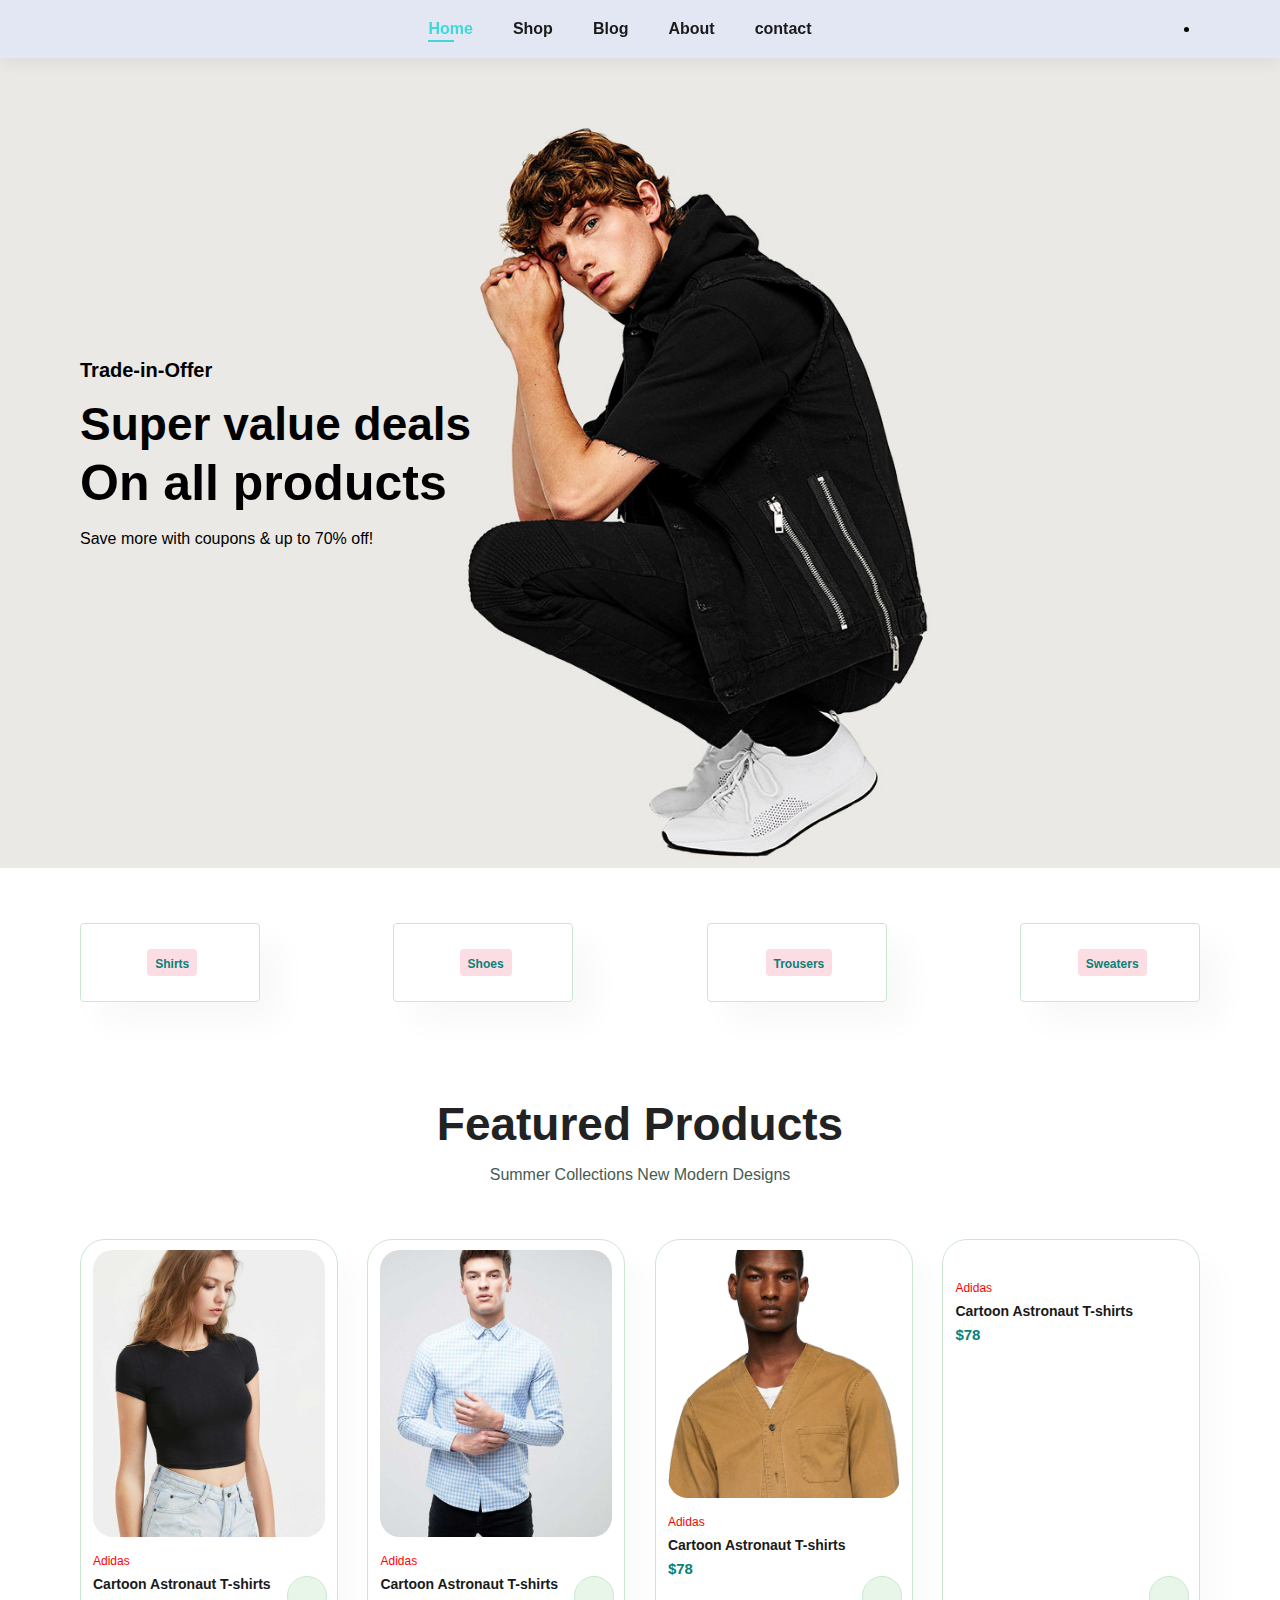
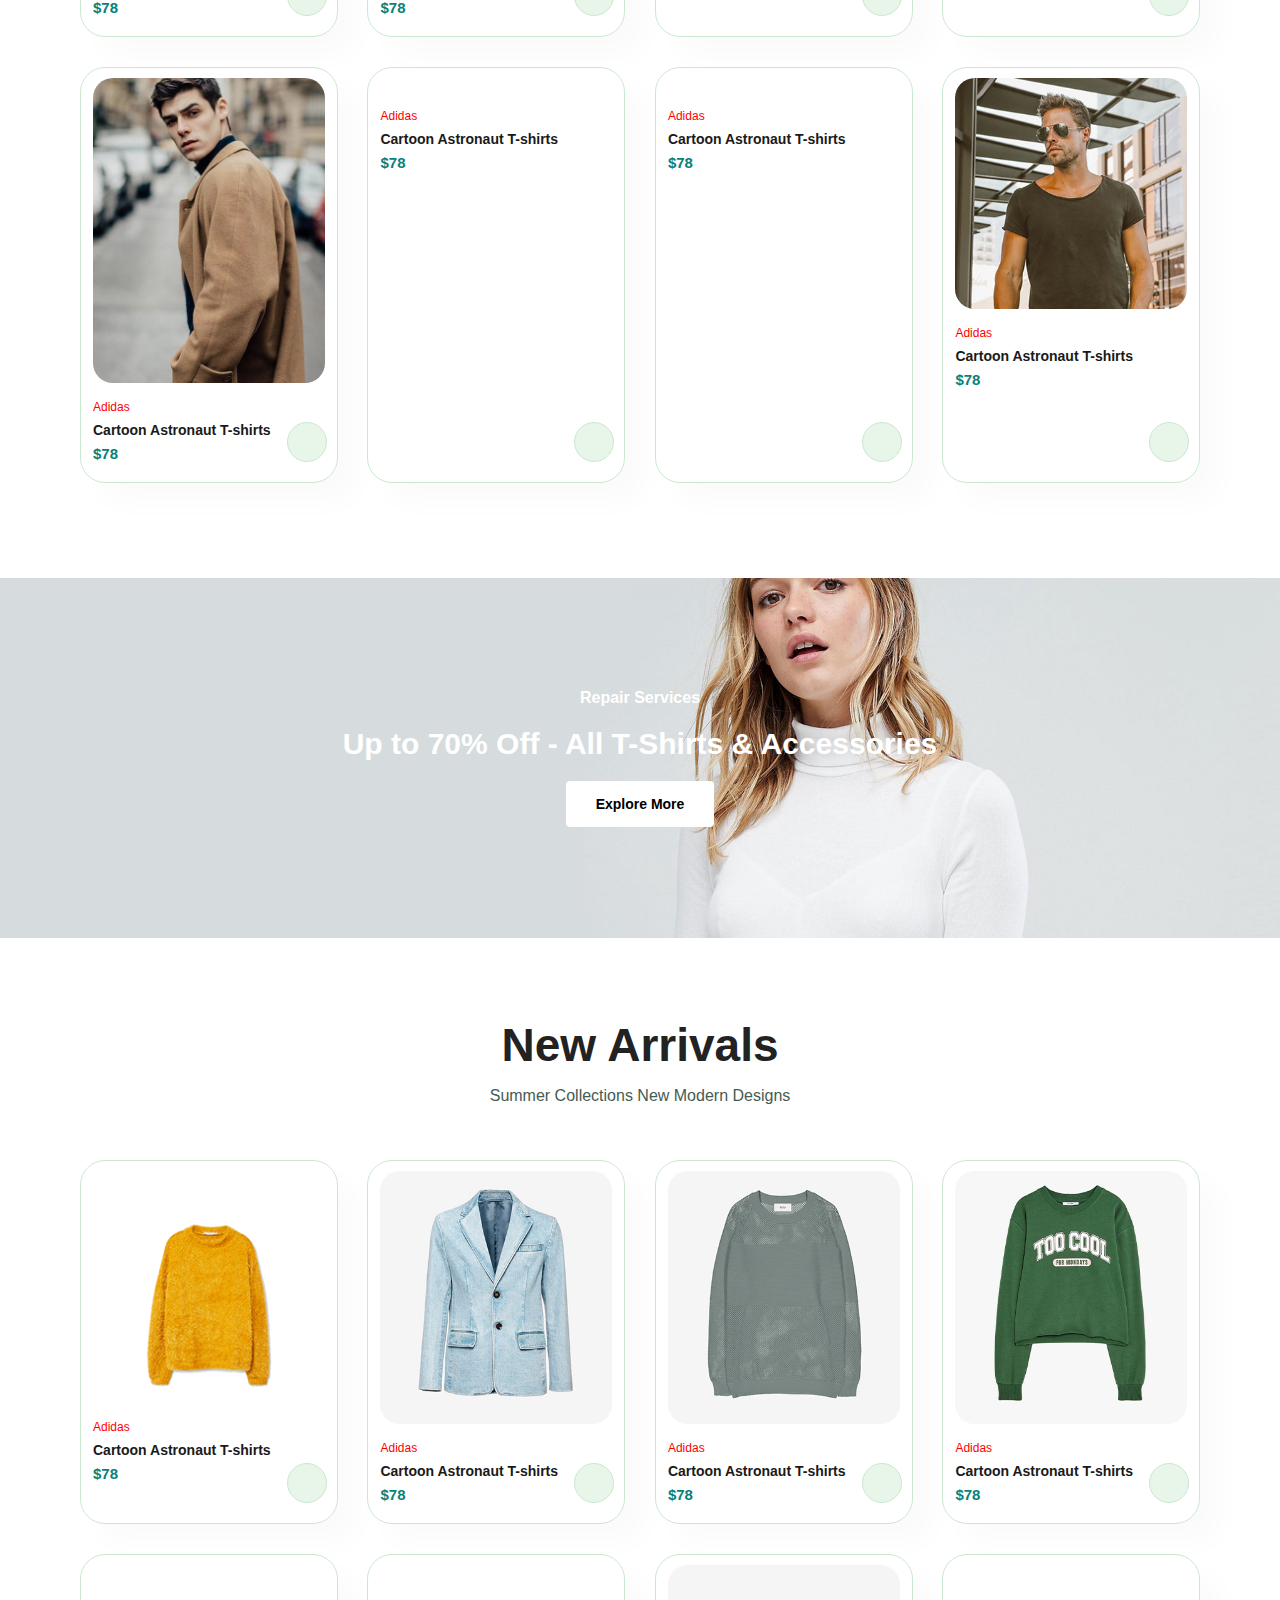
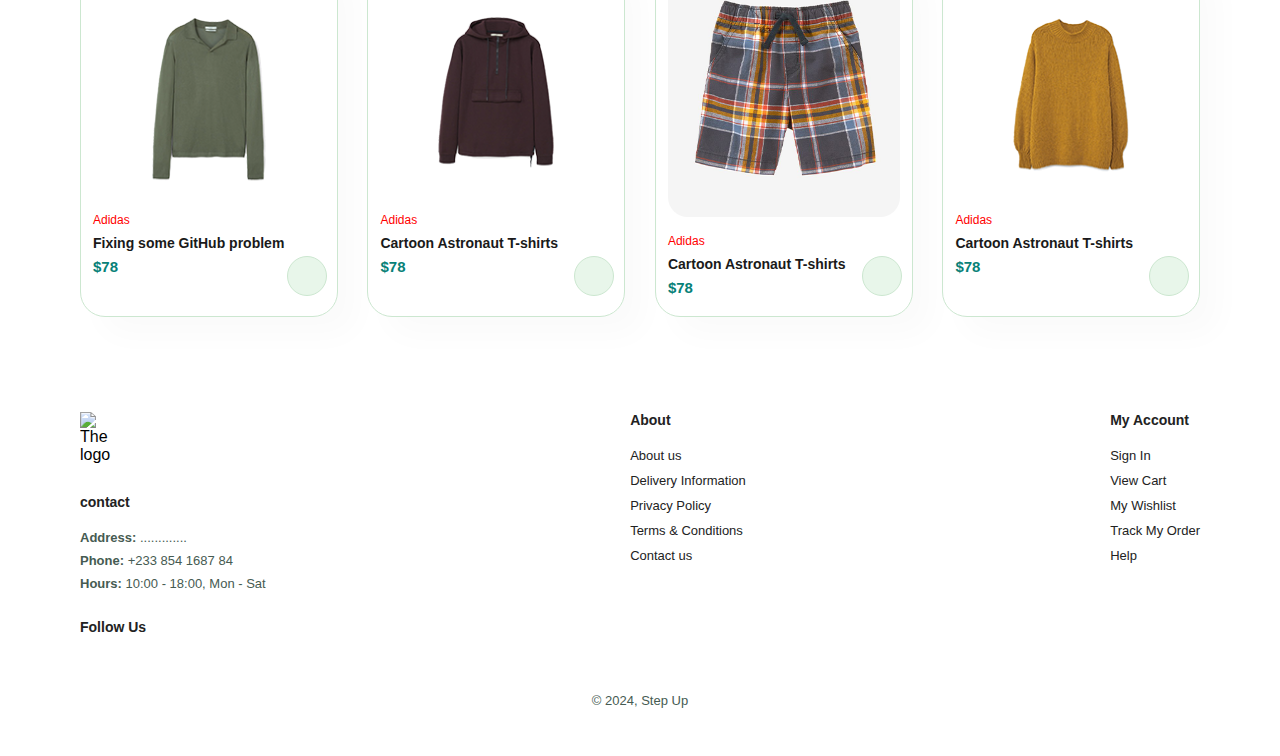
==== index.html @ 52d261f3 "first commit" ====
<!DOCTYPE html>
<html lang="en">
<head>
    <meta charset="UTF-8">
    <meta name="viewport" content="width=device-width, initial-scale=1.0">
    <title>Fashi Clothing</title>

    <!-- Remix icons -->
    <link
    href="https://cdn.jsdelivr.net/npm/remixicon@4.2.0/fonts/remixicon.css"
    rel="stylesheet"/>

    <!-- Link to CSS -->
    <link rel="stylesheet" href="style.css">
</head>
<body>

    <!-- Header Section -->
    <section id="header">
        <a href="#"><img src="images/logo.png" alt="" class="logo"></a>

        <div>
            <ul id="navbar">
                <li><a class="active" href="Index.html">Home</a></li>
                <li><a href="shop.html">Shop</a></li>
                <li><a href="blog.html">Blog</a></li>
                <li><a href="about.html">About</a></li>
                <li><a href="contact.html">contact</a></li>
                <li id="lg-bag"><a href="cart.html"><i class="ri-shopping-bag-line"></i></a></li>
                <a href="#" id="close"><i class="ri-arrow-right-fill"></i></a>
            </ul>
        </div>

        <div class="mobile">
            <li><a href="cart.html"><i class="ri-shopping-bag-line"></i></a></li>
            <i id="bar" class="ri-menu-line"></i>
            
        </div>
    </section>

    <!-- Home Page -->
    <section id="hero">
        <h4>Trade-in-Offer</h4>
        <h2>Super value deals</h2>
        <h1>On all products</h1>
        <p>Save more with coupons & up to 70% off! </p>
    </section>

    <!-- Featured Page -->
     <section id="feature" class="section-p1">
        <div class="fe-box">
            <img src="images/Sweaters.png" alt="">
            <h6>Shirts</h6>
        </div>

        <div class="fe-box">
            <img src="images/Shoes.jpg" alt="">
            <h6>Shoes</h6>
        </div>

        <div class="fe-box">
            <img src="images/Trousers.png" alt="">
            <h6>Trousers</h6>
        </div>

        <div class="fe-box">
            <img src="images/Sweaters.png" alt="">
            <h6>Sweaters</h6>
        </div>

     </section>


     <!-- Featured Products -->
     <section id="product1" class="section-p1">
        <h2>Featured Products</h2>
        <p>Summer Collections New Modern Designs</p>
        <div class="pro-container">
            <div class="pro">
                <img src="Images/Product-1.jpg" alt="">
                <div class="des">
                    <span>Adidas</span>
                    <h5>Cartoon Astronaut T-shirts</h5>
                    <div class="star">
                        <i class="ri-star-line"></i>
                        <i class="ri-star-line"></i>
                        <i class="ri-star-line"></i>
                        <i class="ri-star-line"></i>
                        <i class="ri-star-line"></i>
                    </div>
                    
                    <h4>$78</h4>

                </div>
                <a href="#"><i class="ri-shopping-cart-line cart" ></i></a>
            </div>

            <div class="pro">
                <img src="Images/Product-2.jpg" alt="">
                <div class="des">
                    <span>Adidas</span>
                    <h5>Cartoon Astronaut T-shirts</h5>
                    <div class="star">
                        <i class="ri-star-line"></i>
                        <i class="ri-star-line"></i>
                        <i class="ri-star-line"></i>
                        <i class="ri-star-line"></i>
                        <i class="ri-star-line"></i>
                    </div>
                    
                    <h4>$78</h4>

                </div>
                <a href="#"><i class="ri-shopping-cart-line cart" ></i></a>
            </div>

            <div class="pro">
                <img src="Images/Product-3.png" alt="">
                <div class="des">
                    <span>Adidas</span>
                    <h5>Cartoon Astronaut T-shirts</h5>
                    <div class="star">
                        <i class="ri-star-line"></i>
                        <i class="ri-star-line"></i>
                        <i class="ri-star-line"></i>
                        <i class="ri-star-line"></i>
                        <i class="ri-star-line"></i>
                    </div>
                    
                    <h4>$78</h4>

                </div>
                <a href="#"><i class="ri-shopping-cart-line cart" ></i></a>
            </div>

            <div class="pro">
                <img src="Images/Product-4.jpg" alt="">
                <div class="des">
                    <span>Adidas</span>
                    <h5>Cartoon Astronaut T-shirts</h5>
                    <div class="star">
                        <i class="ri-star-line"></i>
                        <i class="ri-star-line"></i>
                        <i class="ri-star-line"></i>
                        <i class="ri-star-line"></i>
                        <i class="ri-star-line"></i>
                    </div>
                    
                    <h4>$78</h4>

                </div>
                <a href="#"><i class="ri-shopping-cart-line cart" ></i></a>
            </div>

            <div class="pro">
                <img src="Images/Product-5.jpg" alt="">
                <div class="des">
                    <span>Adidas</span>
                    <h5>Cartoon Astronaut T-shirts</h5>
                    <div class="star">
                        <i class="ri-star-line"></i>
                        <i class="ri-star-line"></i>
                        <i class="ri-star-line"></i>
                        <i class="ri-star-line"></i>
                        <i class="ri-star-line"></i>
                    </div>
                    
                    <h4>$78</h4>

                </div>
                <a href="#"><i class="ri-shopping-cart-line cart" ></i></a>
            </div>

            <div class="pro">
                <img src="Images/Product-6.jpg" alt="">
                <div class="des">
                    <span>Adidas</span>
                    <h5>Cartoon Astronaut T-shirts</h5>
                    <div class="star">
                        <i class="ri-star-line"></i>
                        <i class="ri-star-line"></i>
                        <i class="ri-star-line"></i>
                        <i class="ri-star-line"></i>
                        <i class="ri-star-line"></i>
                    </div>
                    
                    <h4>$78</h4>

                </div>
                <a href="#"><i class="ri-shopping-cart-line cart" ></i></a>
            </div>

            <div class="pro">
                <img src="Images/Product-7.jpg" alt="">
                <div class="des">
                    <span>Adidas</span>
                    <h5>Cartoon Astronaut T-shirts</h5>
                    <div class="star">
                        <i class="ri-star-line"></i>
                        <i class="ri-star-line"></i>
                        <i class="ri-star-line"></i>
                        <i class="ri-star-line"></i>
                        <i class="ri-star-line"></i>
                    </div>
                    
                    <h4>$78</h4>

                </div>
                <a href="#"><i class="ri-shopping-cart-line cart" ></i></a>
            </div>

            <div class="pro">
                <img src="Images/Product-8.jpg" alt="">
                <div class="des">
                    <span>Adidas</span>
                    <h5>Cartoon Astronaut T-shirts</h5>
                    <div class="star">
                        <i class="ri-star-line"></i>
                        <i class="ri-star-line"></i>
                        <i class="ri-star-line"></i>
                        <i class="ri-star-line"></i>
                        <i class="ri-star-line"></i>
                    </div>
                    
                    <h4>$78</h4>

                </div>
                <a href="#"><i class="ri-shopping-cart-line cart" ></i></a>
            </div>

            
        </div>
     </section>

     <!-- Repair section -->
      <section id="banner" class="section-m1">
        <h4>Repair Services</h4>
        <h2>Up to <span>70% Off</span> - All T-Shirts & Accessories</h2>
        <button class="normal">Explore More</button>
      </section>


      <!-- New Arrivals Section -->
      <section id="product1" class="section-p1">
        <h2>New Arrivals</h2>
        <p>Summer Collections New Modern Designs</p>
        <div class="pro-container">
            <div class="pro">
                <img src="Images/New-1.png" alt="">
                <div class="des">
                    <span>Adidas</span>
                    <h5>Cartoon Astronaut T-shirts</h5>
                    <div class="star">
                        <i class="ri-star-line"></i>
                        <i class="ri-star-line"></i>
                        <i class="ri-star-line"></i>
                        <i class="ri-star-line"></i>
                        <i class="ri-star-line"></i>
                    </div>
                    
                    <h4>$78</h4>

                </div>
                <a href="#"><i class="ri-shopping-cart-line cart" ></i></a>
            </div>

            <div class="pro">
                <img src="Images/New-2.png" alt="">
                <div class="des">
                    <span>Adidas</span>
                    <h5>Cartoon Astronaut T-shirts</h5>
                    <div class="star">
                        <i class="ri-star-line"></i>
                        <i class="ri-star-line"></i>
                        <i class="ri-star-line"></i>
                        <i class="ri-star-line"></i>
                        <i class="ri-star-line"></i>
                    </div>
                    
                    <h4>$78</h4>

                </div>
                <a href="#"><i class="ri-shopping-cart-line cart" ></i></a>
            </div>

            <div class="pro">
                <img src="Images/New-3.png" alt="">
                <div class="des">
                    <span>Adidas</span>
                    <h5>Cartoon Astronaut T-shirts</h5>
                    <div class="star">
                        <i class="ri-star-line"></i>
                        <i class="ri-star-line"></i>
                        <i class="ri-star-line"></i>
                        <i class="ri-star-line"></i>
                        <i class="ri-star-line"></i>
                    </div>
                    
                    <h4>$78</h4>

                </div>
                <a href="#"><i class="ri-shopping-cart-line cart" ></i></a>
            </div>

            <div class="pro">
                <img src="Images/New-4.png" alt="">
                <div class="des">
                    <span>Adidas</span>
                    <h5>Cartoon Astronaut T-shirts</h5>
                    <div class="star">
                        <i class="ri-star-line"></i>
                        <i class="ri-star-line"></i>
                        <i class="ri-star-line"></i>
                        <i class="ri-star-line"></i>
                        <i class="ri-star-line"></i>
                    </div>
                    
                    <h4>$78</h4>

                </div>
                <a href="#"><i class="ri-shopping-cart-line cart" ></i></a>
            </div>

            <div class="pro">
                <img src="Images/New-5.png" alt="">
                <div class="des">
                    <span>Adidas</span>
                    <h5>Fixing some GitHub problem</h5>
                    <div class="star">
                        <i class="ri-star-line"></i>
                        <i class="ri-star-line"></i>
                        <i class="ri-star-line"></i>
                        <i class="ri-star-line"></i>
                        <i class="ri-star-line"></i>
                    </div>
                    
                    <h4>$78</h4>

                </div>
                <a href="#"><i class="ri-shopping-cart-line cart" ></i></a>
            </div>

            <div class="pro">
                <img src="Images/New-6.png" alt="">
                <div class="des">
                    <span>Adidas</span>
                    <h5>Cartoon Astronaut T-shirts</h5>
                    <div class="star">
                        <i class="ri-star-line"></i>
                        <i class="ri-star-line"></i>
                        <i class="ri-star-line"></i>
                        <i class="ri-star-line"></i>
                        <i class="ri-star-line"></i>
                    </div>
                    
                    <h4>$78</h4>

                </div>
                <a href="#"><i class="ri-shopping-cart-line cart" ></i></a>
            </div>

            <div class="pro">
                <img src="Images/New-7.png" alt="">
                <div class="des">
                    <span>Adidas</span>
                    <h5>Cartoon Astronaut T-shirts</h5>
                    <div class="star">
                        <i class="ri-star-line"></i>
                        <i class="ri-star-line"></i>
                        <i class="ri-star-line"></i>
                        <i class="ri-star-line"></i>
                        <i class="ri-star-line"></i>
                    </div>
                    
                    <h4>$78</h4>

                </div>
                <a href="#"><i class="ri-shopping-cart-line cart" ></i></a>
            </div>

            <div class="pro">
                <img src="Images/New-8.png" alt="">
                <div class="des">
                    <span>Adidas</span>
                    <h5>Cartoon Astronaut T-shirts</h5>
                    <div class="star">
                        <i class="ri-star-line"></i>
                        <i class="ri-star-line"></i>
                        <i class="ri-star-line"></i>
                        <i class="ri-star-line"></i>
                        <i class="ri-star-line"></i>
                    </div>
                    
                    <h4>$78</h4>

                </div>
                <a href="#"><i class="ri-shopping-cart-line cart" ></i></a>
            </div>

            
        </div>
     </section>

      <!-- Footer Section -->
       <footer class="section-p1">
        <div class="col">
            <img class="logo" src="images/logo.png" alt="The logo">
            <h4>contact</h4>
            <p><strong>Address: </strong>.............</p>
            <p><strong>Phone:</strong> +233 854 1687 84</p>
            <p><strong>Hours: </strong> 10:00 - 18:00, Mon - Sat</p>
            <div class="follow">
                <h4>Follow Us</h4>
                <div class="icon">
                    <i class="ri-facebook-fill"></i>
                    <i class="ri-snapchat-fill"></i>
                    <i class="ri-instagram-fill"></i>
                </div>
            </div>
        </div>

        <div class="col">
            <h4>About</h4>
            <a href="#">About us</a>
            <a href="#">Delivery Information</a>
            <a href="#">Privacy Policy</a>
            <a href="#">Terms & Conditions</a>
            <a href="#">Contact us</a>
        </div>

        <div class="col">
            <h4>My Account</h4>
            <a href="#">Sign In</a>
            <a href="#">View Cart</a>
            <a href="#">My Wishlist</a>
            <a href="#">Track My Order</a>
            <a href="#">Help</a>
        </div>

        <div class="copyright">
            <p>&copy; 2024, Step Up</p>
        </div>

       </footer>

    <script src="script.js"></script>
</body>
</html>
---- style.css ----
/* Import a font style from google */

*{
    margin: 0;
    padding: 0;
    box-sizing: border-box;
    font-family: 'Lucida Sans', 'Lucida Sans Regular', 'Lucida Grande', 'Lucida Sans Unicode', Geneva, Verdana, sans-serif;

}

h1{
    font-size: 50px;
    line-height: 64px;
    color: #222;
}

h2 {
    font-size: 46px;
    line-height: 54px;
    color: #222;
}

h4 {
    font-size: 20px;
    color: #222;
}

h6 {
    font-weight: 700;
    font-size: 12px;
}

p {
    font-size: 16px;
    color: #465b52;
    margin: 15px 0 20px 0;

}

.section-p1 {
    padding: 40px 80px;
}

.section-m1 {
    margin: 40px 0;
}

button.normal{
    font-size: 14px;
    font-weight: 600;
    padding: 15px 30px;
    color: black;
    background-color: white;
    border-radius: 4px;
    cursor: pointer;
    border: none;
    outline: none;
    transition: 0.2s;
}

button.white{
    font-size: 13px;
    font-weight: 600;
    padding: 11px 18px;
    color: #fff;
    background-color: transparent;
    cursor: pointer;
    border: 1px solid #fff;
    outline: none;
    transition: 0.2s;
}

body {
    width: 100%;
}


/* Header Start */
#header {
    display: flex;
    align-items: center;
    justify-content: space-between;
    padding:  20px 80px;
    background: #E3E6F3;
    box-shadow: 0 5px 15px rgba(0, 0, 0, 0.06);
    z-index: 999;
    position: sticky;
    top: 0;
    left: 0;
    
}

#header .logo{
    width: 80px;
}

#navbar {
    display: flex;
    align-items: center;
    justify-content: center;
}

#navbar li{
    list-style: none;
    padding: 0 20px;
    position: relative;
}

#navbar li a{
    text-decoration: none;
    font-size: 16px;
    font-weight: 600;
    color: #1a1a1a;
    transition: 0.3s ease;
}

#navbar li a:hover,
#navbar li a.active{
    color: rgb(63, 216, 216);
}

#navbar li a.active::after,
#navbar li a:hover::after {
    content: "";
    width: 30%;
    height: 2px;
    background: rgb(63, 216, 216);
    position: absolute;
    bottom: -4px;
    left: 20px;
}

#mobile {
    display: none;
    align-items: center;
}

#close {
    display: none;
}

/* Home Page */
#hero {
    background-image: url(Images/slide-1.jpg);
    height: 90vh;
    width: 100%;
    background-size: cover;
    background-position: top 25% right 0;
    padding: 0 80px;
    display: flex;
    flex-direction: column;
    align-items: flex-start;
    justify-content: center;
}

#hero h4 {
    padding-bottom: 15px;
}



#hero h1,
#hero h2,
#hero h4,
#hero p {
    color: #000
}

/* #hero button{
    background-image: url(images/Badge.jpg);
    background-color: transparent;
    color: #088178;
    border: 0;
    padding: 14px 80px 40px 65px ;
} */

#feature{
    display: flex;
    align-items: center;
    justify-content: space-between;
    flex-wrap: wrap;
}

#feature .fe-box {
    width: 180px;
    text-align: center;
    padding: 25px 15px;
    box-shadow: 20px 20px 34px rgba(0, 0, 0, 0.03);
    border: 1px solid #cce7d0;
    border-radius: 4px;
    margin: 15px 0;
}

#feature .fe-box:hover{
    box-shadow: 10px 10px 54px rgba(70, 62, 221, 0.1);
}

#feature .fe-box img{
    width: 100%;
    margin-bottom: 10px;
}

#feature .fe-box h6{
    display: inline-block;
    padding: 9px 8px 6px 8px;
    line-height: 1;
    border-radius: 4px;
    color: #088178;
    background-color: #fddde4;
}

/* Changing background colors of all boxes */
#feature .fe-box h6:nth-child(2) h6{
    background-color: beige;
}


/* Featured Products */
#product1 {
    text-align: center;
}

#product1 .pro-container{
    display: flex;
    justify-content: space-between;
    padding-top: 20px;
    flex-wrap: wrap;
}

#product1 .pro{
    width: 23%;
    min-width: 250px;
    padding: 10px 12px;
    border: 1px solid #cce7d0;
    border-radius: 25px;
    cursor: pointer;
    box-shadow: 20px 20px 30px rgba(0, 0, 0, 0.02);
    margin: 15px 0;
    position: relative;
}

#product1 .pro:hover {
    box-shadow: 20px 20px 30px rgba(0, 0, 0, 0.06);
}

#product1 .pro img{
    width: 100%;
    border-radius: 20px;
}

#product1 .pro .des{
    text-align: start;
    padding: 10px 0;
}

#product1 .pro .des span{
    color:  red;
    font-size: 12px;
}

#product1 .pro .des h5{
    padding-top: 7px;
    color: #1a1a1a;
    font-size: 14px;
}

#product1 .pro .des i{
    font-size: 12px;
    color: rgb(234, 181, 25);
}

#product1 .pro .des h4{
    padding-top: 7px;
    font-size: 15px;
    font-weight: 700;
    color: #088178;

}

#product1 .pro .cart{
    width: 40px;
    height: 40px;
    line-height: 40px;
    border-radius: 50px;
    background-color: #e8f6ea;
    font-weight: 500;
    color: #088178;
    border: 1px solid #cce7d0;
    position: absolute;
    bottom: 20px;
    right: 10px;
}


/* Repair section */
#banner{
    display: flex;
    flex-direction: column;
    justify-content: center;
    align-items: center;
    text-align: center;
    background-image: url(Images/slide-2.jpg);
    width: 100%;
    height: 40vh;
    background-size: cover;
    background-position: center;
}

#banner h4 {
    color: #fff;
    font-size: 16px;
}

#banner h2{
    color: #fff;
    font-size: 30px;
    padding: 10px 0;
}


/* Footer Section */
footer {
    display: flex;
    justify-content: space-between;
    flex-wrap: wrap;
}

footer .col{
    display: flex;
    flex-direction: column;
    align-items: flex-start;
    margin-bottom: 20px;
}

footer .logo{
    margin-bottom: 30px;
    width: 40px;
}

footer h4{
    font-size: 14px;
    padding-bottom: 20px;
}

footer p{
    font-size: 13px;
    margin: 0 0 8px 0;
}

footer a{
    font-size: 13px;
    text-decoration: none;
    color: #222;
    margin-bottom: 10px;
}


footer .follow{
    margin-top: 20px;
}

footer .follow i{
    color: #465b52;
    padding-right: 4px;
    cursor: pointer;
}


footer .install .row img{
    border: 1px solid #088178;
    border-radius: 6px;
}

footer .install img {
    margin: 10px 0 15px 0;
}

footer .follow i:hover,
footer a:hover{
    color: #088178;
}

footer .copyright{
    width: 100%;
    text-align: center;
}



/* Shop Page */


#page-header{
    background-image: url("Images/banner-3.jpg");
    width: 100%;
    height: 40vh;
    background-size: cover;
    display: flex;
    justify-content: center;
    text-align: center;
    flex-direction: column;
    padding: 14px;

}

#page-header h2,
#page-header p{
    color: #000;
}

#pagination{
    text-align: center;

}

#pagination a{
    text-decoration: none;
    background-color: rgb(63, 216, 216);
    padding: 15px 20px;
    border-radius: 4px;
    color: #fff;
    font-weight: 600;
}

#pagination a i{
    font-size: 16px;
    font-weight: 600;
}


/* Single Product */
#prodetails {
    display: flex;
    margin-top: 20px;
}


#prodetails .single-pro-image{
    width: 40%;
    margin-right: 50px;
}

.small-img-group{
    display: flex;
    justify-content: space-between;
}

.small-img-col{
    flex-basis: 24%;
    cursor: pointer;
}

#prodetails .single-pro-details{
    width: 50%;
    padding-top: 30px;
}

#prodetails .single-pro-details h4{
    padding: 40px 0 20px 0;
}

#prodetails .single-pro-details h2{
    font-size: 26px;
}

#prodetails .single-pro-details select{
    display: block;
    padding: 5px 10px;
    margin-bottom: 10px;
}

#prodetails .single-pro-details input{
    width: 50px;
    height: 47px;
    padding-left: 10px;
    font-size: 16px;
    margin-right: 10px;
}

#prodetails .single-pro-details button{
    background-color: #088178;
    color: #fff;
}

#prodetails .single-pro-details span{
    line-height: 25px;
}




/* Blog Page */
#page-header .blog-header{
    background-image: url("Images/banner-5.jpg");
}

#blog{
    padding: 150px 150px 0 150px;

}

#blog .blog-box{
    display: flex;
    align-items: center;
    width: 100%;
    position: relative;
    padding-bottom: 90px;
}

#blog .blog-img{
    width: 80%;
    margin-right: 40%;
}

#blog img{
    width: 100%;
    height: 400px;
    object-fit: cover;
}

#blog .blog-details{
    width: 50%;
}

#blog .blog-details a{
    text-decoration: none;
    font-size: 11px;
    color: #105aef;
    font-weight: 700;
    position: relative;
    transition: 0.3s;
}

#blog .blog-details a::after{
    content: "";
    width: 50px;
    height: 1px;
    background-color: #000;
    position: absolute;
    top: 4px;
    right: -60px;    
}

#blog .blog-details a:hover{
    color: #088178;
}

#blog .blog-details a:hover::after{
    background-color: #088178;
}

#blog .blog-box h1{
    position: absolute;
    top: -40px;
    left: 0;
    font-size: 70px;
    font-weight: 700;
    color: #c9cbce;
    z-index: -9;
}


/* About Page */
#page-header .about-header{
    background-image: url("pics/Chains.jpg");
}

#about-head{
    display: flex;
    align-items: center;
}

#about-head img{
    width: 50%;
    height: auto;
}

#about-head div{
    padding-left: 40px;
}

#about-app{
    text-align: center;
}

#about-app .video{
    width: 70%;
    height: 100%;
    margin: 30px  auto 0 auto;
}

#about-app .video video{
    width: 100%;
    height: 100%;
    border-radius: 20px;
}


/* Cart Page */

/* Media Query */
@media (max-width: 799px) {
    .section-p1{
        padding: 40px 40px;
    }

    #navbar{
        display: flex;
        flex-direction: column;
        align-items: flex-start;
        justify-content: flex-start;
        position: fixed;
        top: 0;
        right: -300px;
        height: 100vh;
        width: 300px;
        background-color: #E3E6F3;
        box-shadow: 0 40px 60px rgba(0, 0, 0, 0.1);
        padding: 80px 0 0 10px;
        transition: 0.3s;
    }


    #navbar.active{
        right: 0px;
    }

    #navbar li{
        margin-bottom: 25px;
    }

    #mobile {
        display: flex;
        align-items: center;
    }

    #mobile i{
        color: #1a1a1a;
        font-size: 24px;
        padding-left: 20px;
    }

    #close{
        display: initial;
        position: absolute;
        top: 30px;
        left: 30px;
        color: #222;
        font-size: 24px;
    }

    #lg-bag{
        display: none;
    }

    #hero {
       height: 70vh;
       padding: 0 80px;
       background-position: top 30% right 30%;
    }

    #feature{
        justify-content: center;

    }

    #feature .fe-box{
        margin: 15px 15px;
    }
    
    #product1 .pro-container{
        justify-content: center;
    }

    #product .pro{
        margin: 15px;
    }

    #banner{
        height: 20vh;
    }

    #sm-banner .banner-box{
        min-width: 100%;
        height: 30vh;
    }

    #banner3{
        padding: 0 40px;
    }

    #banner3 .banner-box{
        width: 28%;
    }

    #newsletter .form {
        width: 70%;
    }
}

@media (max-width: 477px) {
    .section-p1{
        padding: 20px;
    }

    #header {
        padding: 10px 30px;
    }

    h1{
        font-size: 38px;
    }

    h2{
        font-size: 32px;
    }

    #hero{
        padding: 0 20px;
        background-position: 55%;
    }

    #feature{
        justify-content: space-between;
    }

    #feature .fe-box{
        width: 155px;
        margin: 0 0 15px 0;
    }
    
    #product1 .pro{
        width: 100%;
    }

    #banner {
        height: 40vh;
    }

    #sm-banner .banner-box{
        height: 40vh;
    }

    #sm-banner .banner-box2{
        margin-top: 20px;
    }

    #banner3{
        padding: 0 20px;
    }

    #banner3 .banner-box{
        width: 100%;
    }

    #newsletter {
        padding: 40px 20px;
    }

    #newsletter .form{
        width: 100%;
    }

    footer .copyright{
        text-align: start;
    }

    /* Single Product */
    #prodetails {
        display: flex;
        flex-direction: column;
    }

    #prodetails .single-pro-image{
        width: 100%;
        margin-right: 0px;
    }

    #prodetails .single-pro-details{
        width: 100%;
    }

    /* Blog Page */
    #blog{
        padding: 100px 20px 0 20px;
    }

    #blog .blog-box{
        display: flex;
        flex-direction: column;
        align-items: flex-start; 
    }

    #blog .blog-img{
        width: 100%;
        margin-right: 0px;
        margin-bottom: 30px;
    }

    #blog .blog-details{
        width: 100%;
    }

    /* About Page */
    #about-head{
        flex-direction: column;
    }

    #about-head img{
        width: 100%;
        margin-bottom: 20px;
    }

    #about-head div{
        padding-left: 0px;
    }

    #about-app .video{
        width: 100%;
    }

}
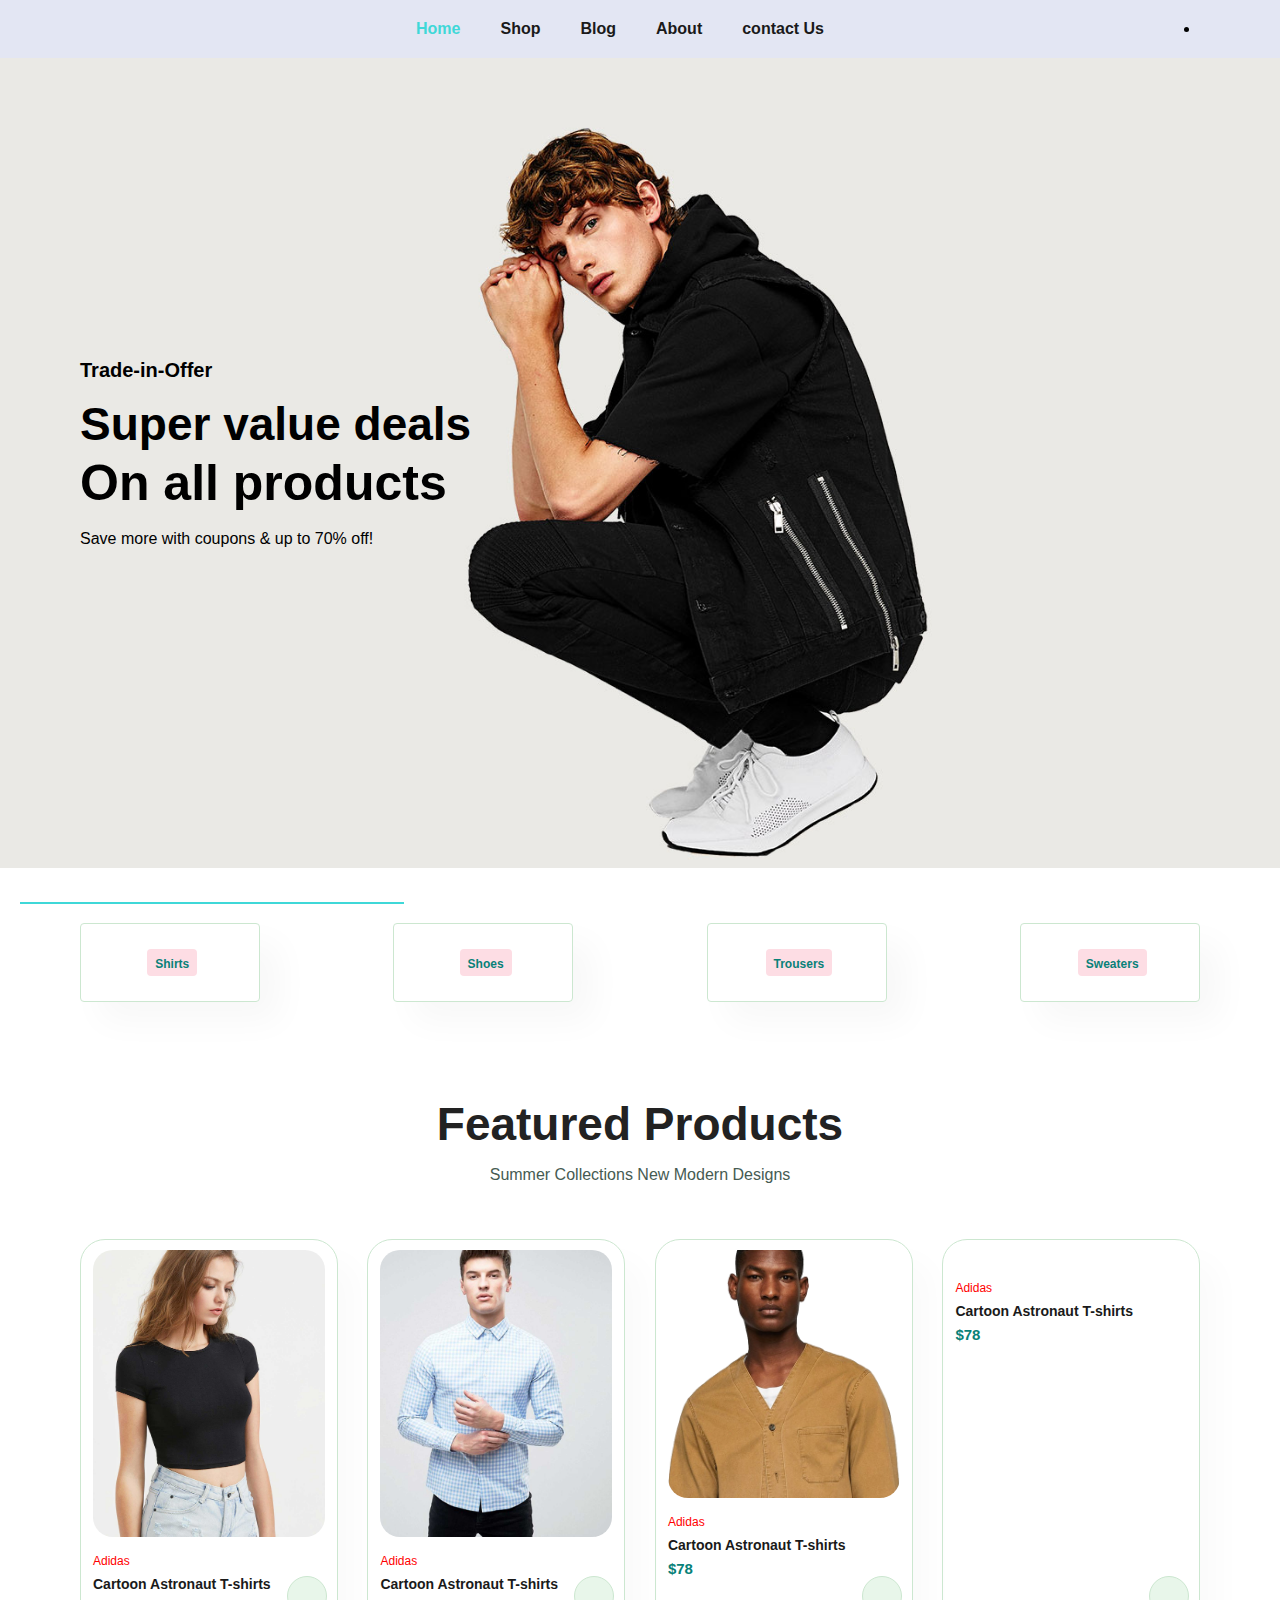
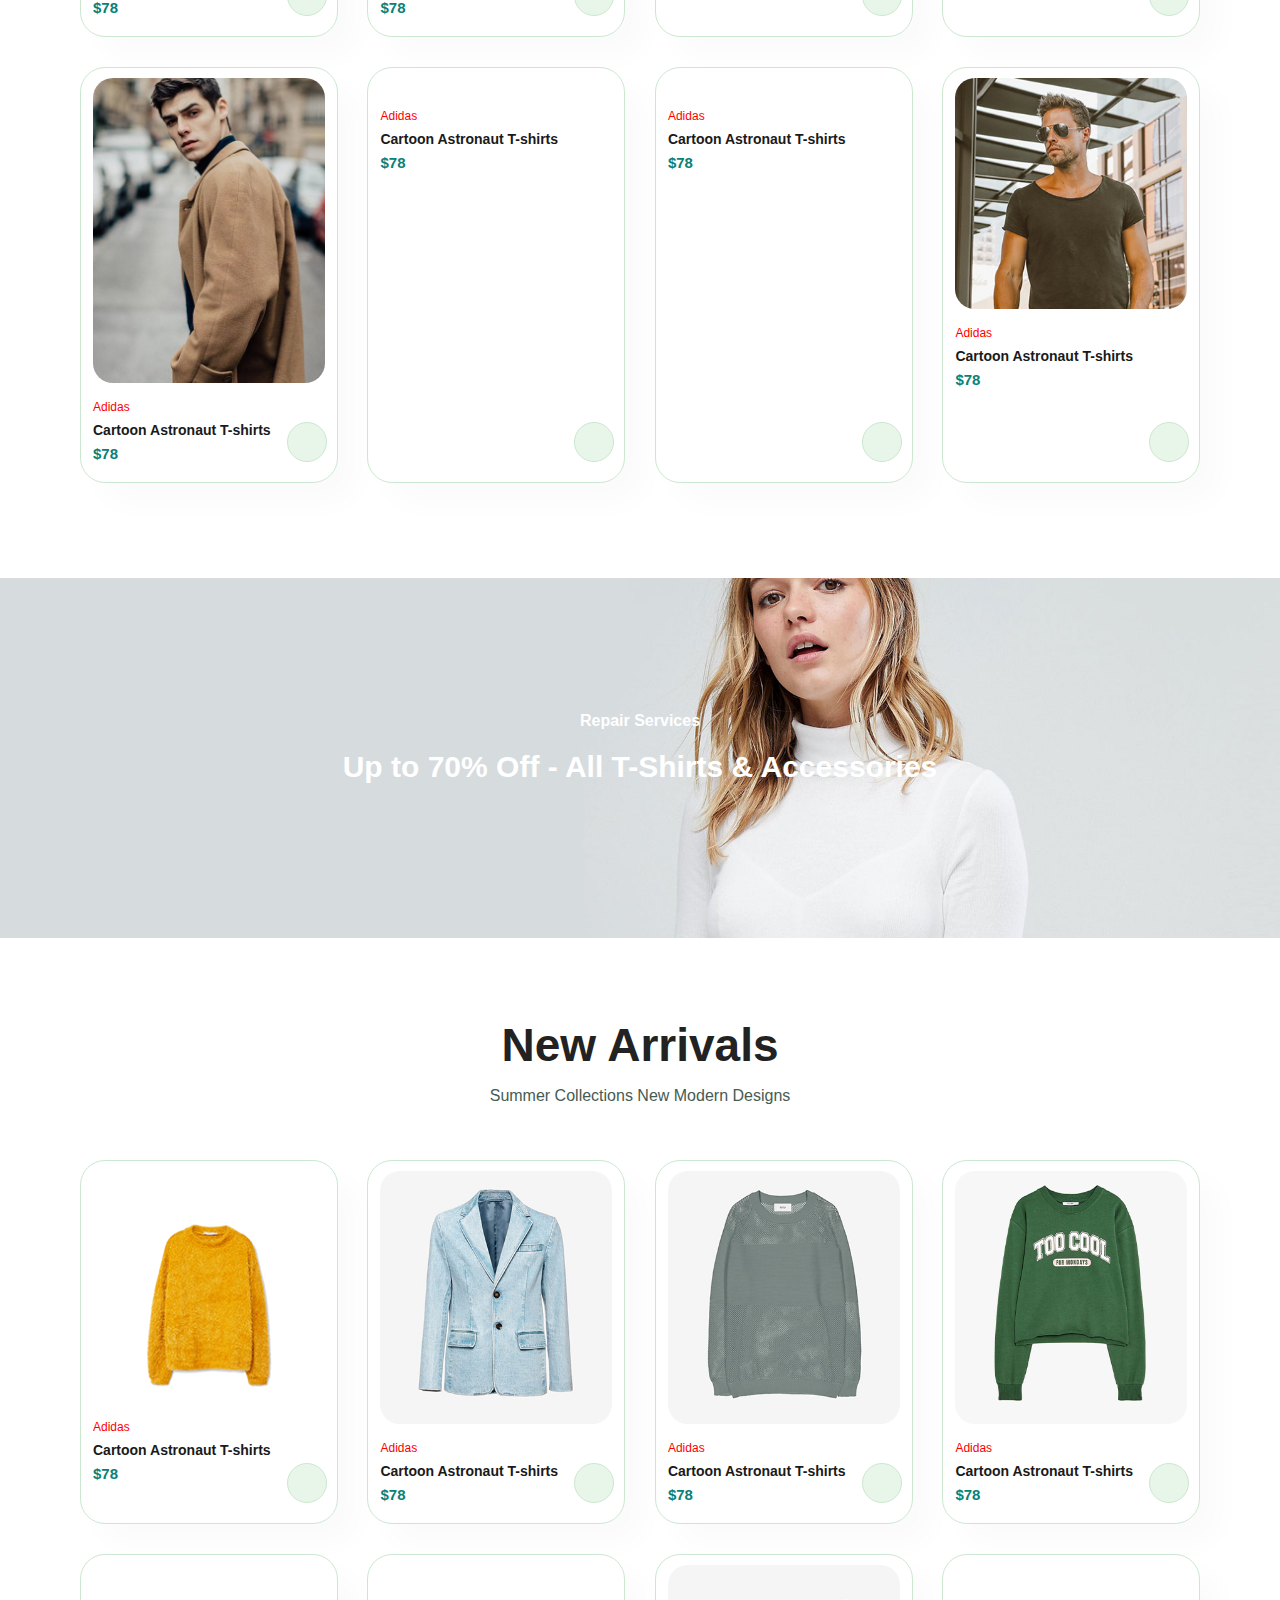
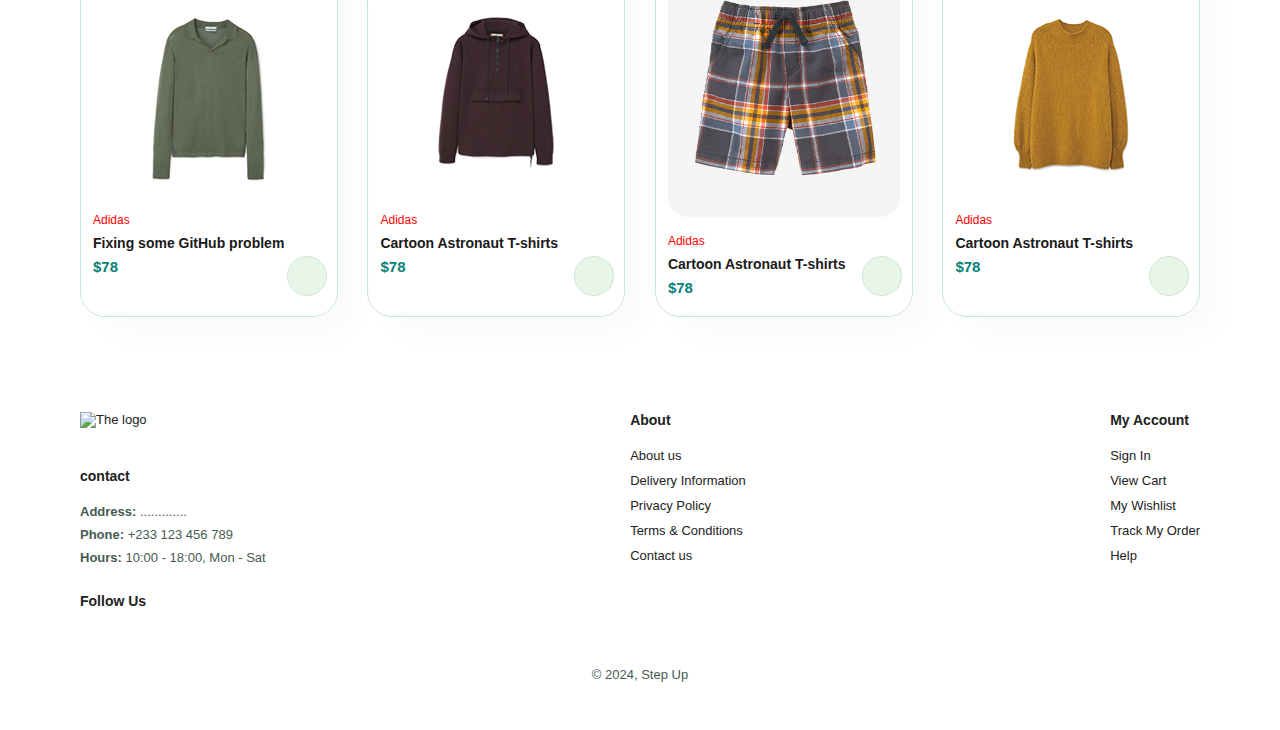
==== commit c6a2783a: "Added the single products pages for some products" ====
--- a/index.html
+++ b/index.html
@@ -19,13 +19,13 @@
     <section id="header">
         <a href="#"><img src="images/logo.png" alt="" class="logo"></a>
 
-        <div>
+        <div class="menu">
             <ul id="navbar">
                 <li><a class="active" href="Index.html">Home</a></li>
                 <li><a href="shop.html">Shop</a></li>
                 <li><a href="blog.html">Blog</a></li>
                 <li><a href="about.html">About</a></li>
-                <li><a href="contact.html">contact</a></li>
+                <li><a href="contact.html">contact Us</a></li>
                 <li id="lg-bag"><a href="cart.html"><i class="ri-shopping-bag-line"></i></a></li>
                 <a href="#" id="close"><i class="ri-arrow-right-fill"></i></a>
             </ul>
@@ -236,7 +236,6 @@
       <section id="banner" class="section-m1">
         <h4>Repair Services</h4>
         <h2>Up to <span>70% Off</span> - All T-Shirts & Accessories</h2>
-        <button class="normal">Explore More</button>
       </section>
 
 
@@ -404,10 +403,10 @@
       <!-- Footer Section -->
        <footer class="section-p1">
         <div class="col">
-            <img class="logo" src="images/logo.png" alt="The logo">
+            <a href="index.html"><img class="logo" src="images/logo.png" alt="The logo"></a>
             <h4>contact</h4>
             <p><strong>Address: </strong>.............</p>
-            <p><strong>Phone:</strong> +233 854 1687 84</p>
+            <p><strong>Phone:</strong> +233 123 456 789</p>
             <p><strong>Hours: </strong> 10:00 - 18:00, Mon - Sat</p>
             <div class="follow">
                 <h4>Follow Us</h4>
--- a/style.css
+++ b/style.css
@@ -45,35 +45,9 @@
     margin: 40px 0;
 }
 
-button.normal{
-    font-size: 14px;
-    font-weight: 600;
-    padding: 15px 30px;
-    color: black;
-    background-color: white;
-    border-radius: 4px;
-    cursor: pointer;
-    border: none;
-    outline: none;
-    transition: 0.2s;
-}
-
-button.white{
-    font-size: 13px;
-    font-weight: 600;
-    padding: 11px 18px;
-    color: #fff;
-    background-color: transparent;
-    cursor: pointer;
-    border: 1px solid #fff;
-    outline: none;
-    transition: 0.2s;
-}
-
 body {
     width: 100%;
 }
-
 
 /* Header Start */
 #header {
@@ -82,12 +56,6 @@
     justify-content: space-between;
     padding:  20px 80px;
     background: #E3E6F3;
-    box-shadow: 0 5px 15px rgba(0, 0, 0, 0.06);
-    z-index: 999;
-    position: sticky;
-    top: 0;
-    left: 0;
-    
 }
 
 #header .logo{
@@ -103,7 +71,7 @@
 #navbar li{
     list-style: none;
     padding: 0 20px;
-    position: relative;
+    /* position: relative; */
 }
 
 #navbar li a{
@@ -157,22 +125,12 @@
     padding-bottom: 15px;
 }
 
-
-
 #hero h1,
 #hero h2,
 #hero h4,
 #hero p {
     color: #000
 }
-
-/* #hero button{
-    background-image: url(images/Badge.jpg);
-    background-color: transparent;
-    color: #088178;
-    border: 0;
-    padding: 14px 80px 40px 65px ;
-} */
 
 #feature{
     display: flex;
@@ -388,8 +346,6 @@
 
 
 /* Shop Page */
-
-
 #page-header{
     background-image: url("Images/banner-3.jpg");
     width: 100%;
@@ -400,7 +356,6 @@
     text-align: center;
     flex-direction: column;
     padding: 14px;
-
 }
 
 #page-header h2,
@@ -410,7 +365,6 @@
 
 #pagination{
     text-align: center;
-
 }
 
 #pagination a{
@@ -433,7 +387,6 @@
     display: flex;
     margin-top: 20px;
 }
-
 
 #prodetails .single-pro-image{
     width: 40%;
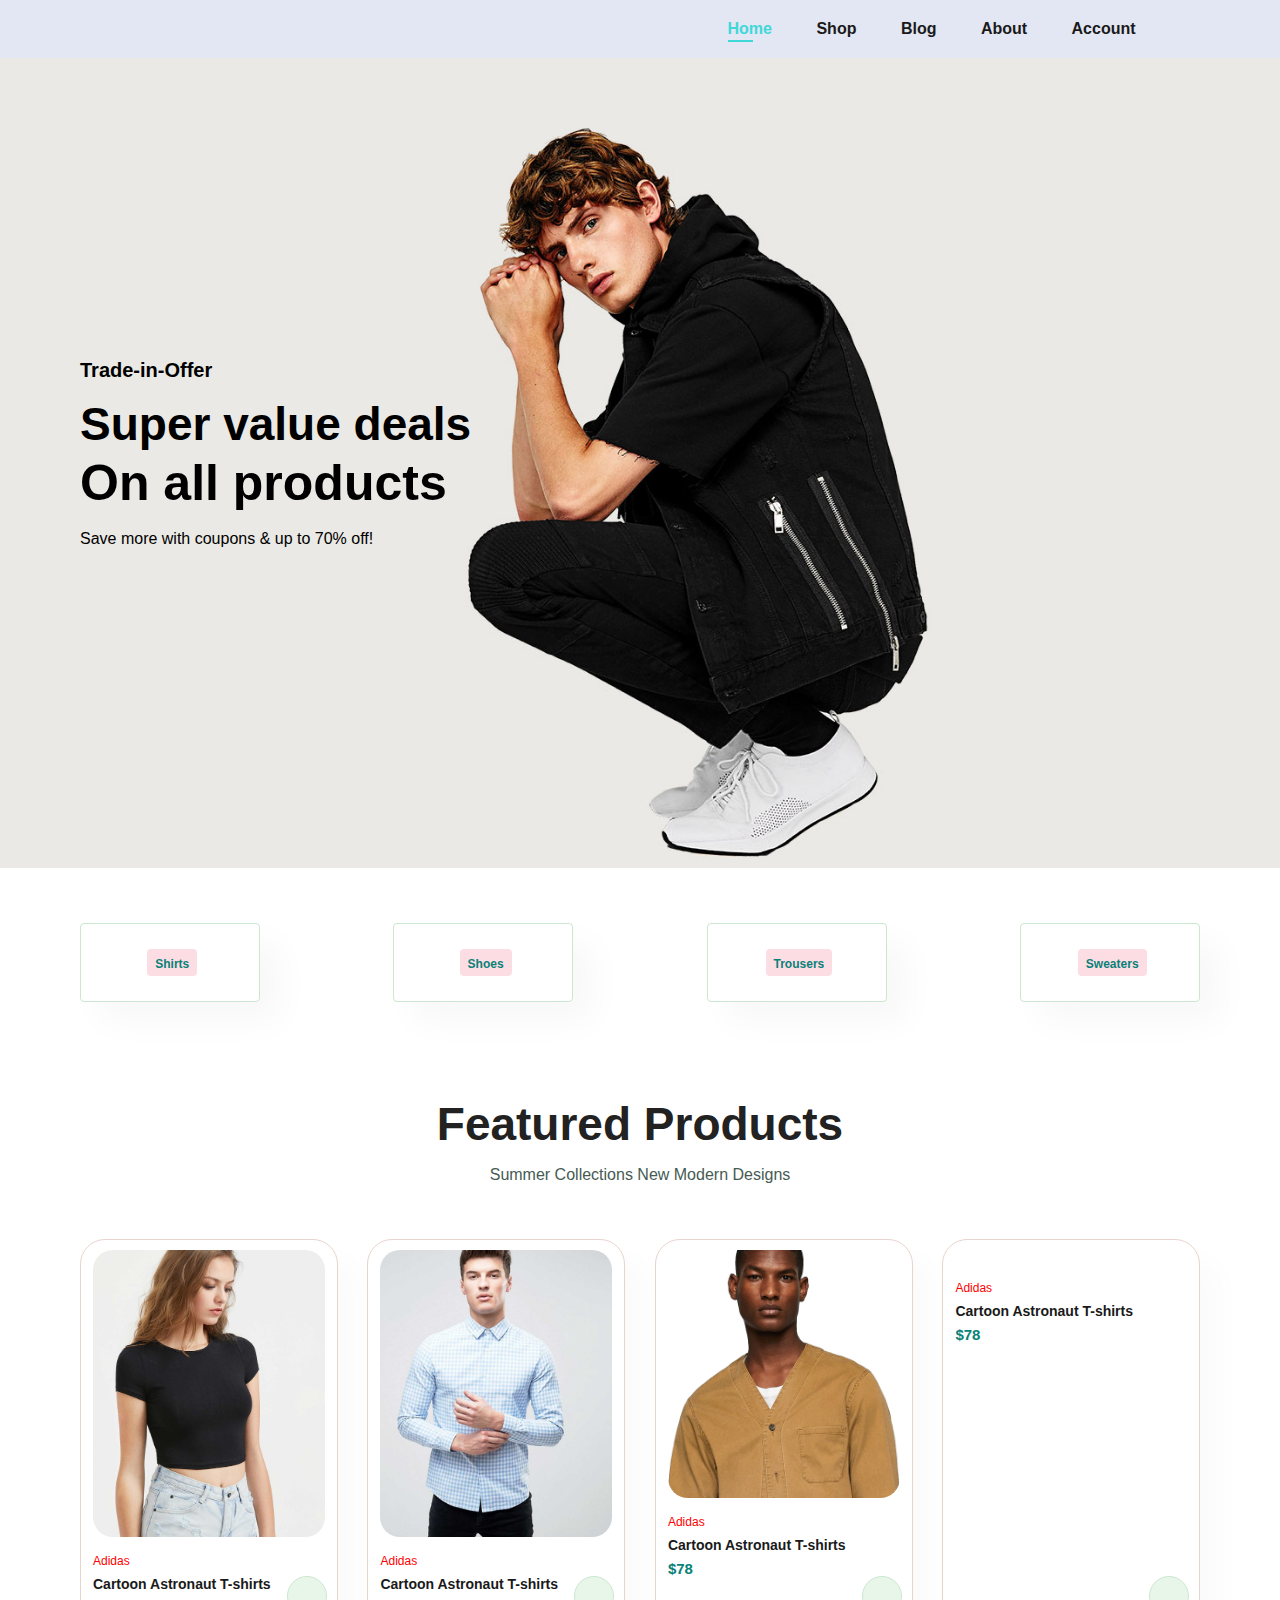
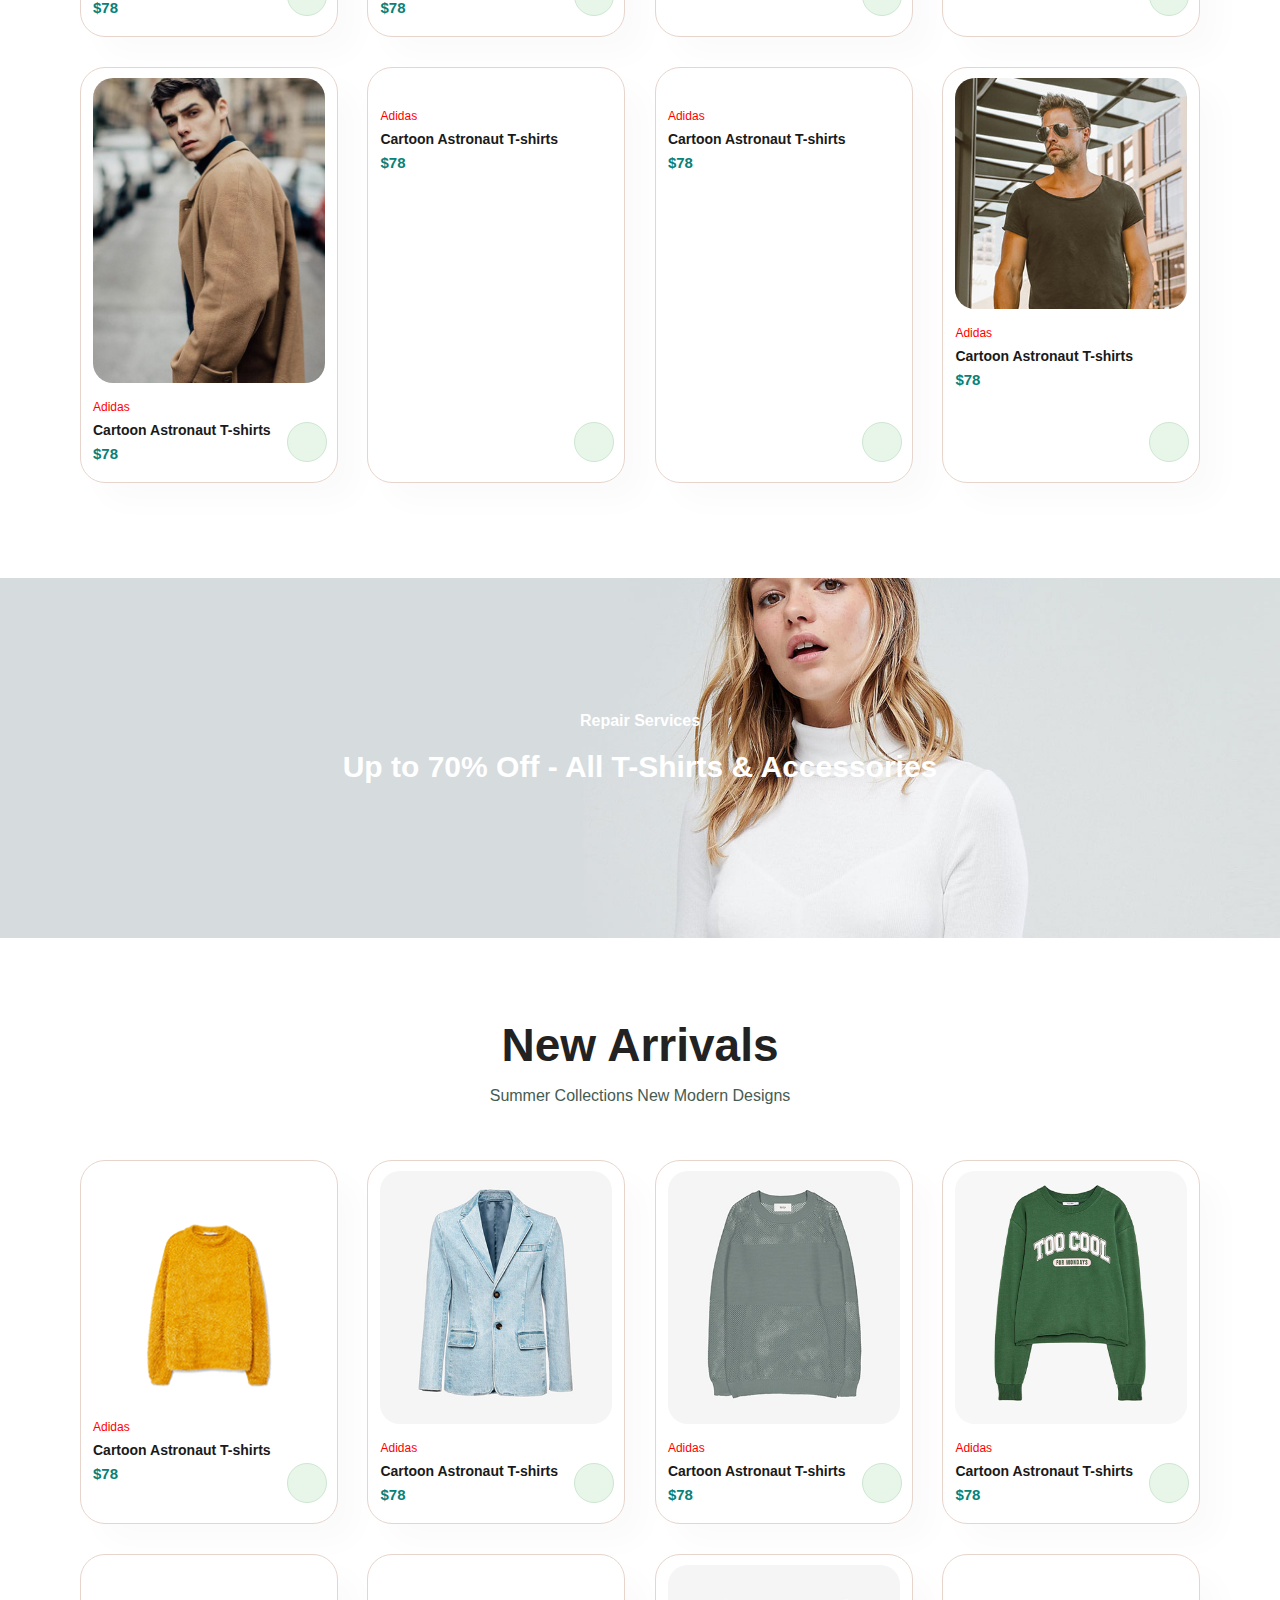
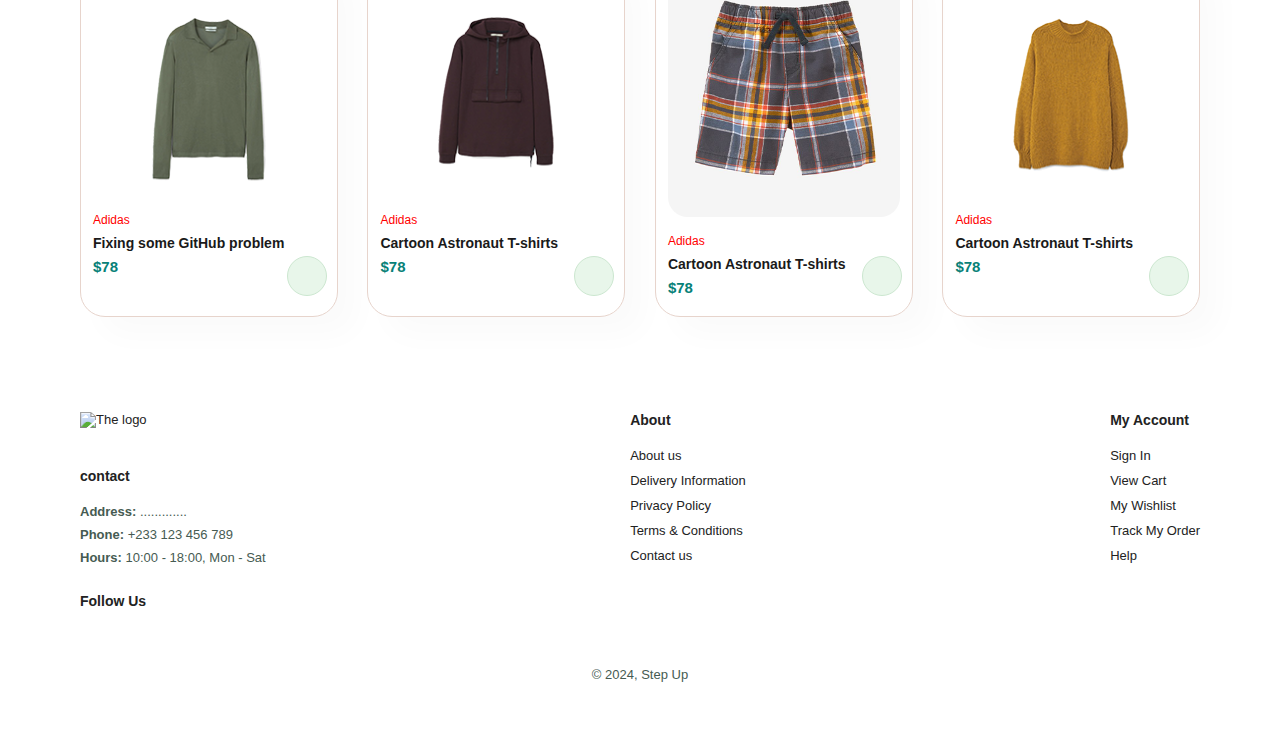
==== commit 85fc9fad: "Added the Account and Cart pages" ====
--- a/index.html
+++ b/index.html
@@ -22,19 +22,17 @@
         <div class="menu">
             <ul id="navbar">
                 <li><a class="active" href="Index.html">Home</a></li>
-                <li><a href="shop.html">Shop</a></li>
-                <li><a href="blog.html">Blog</a></li>
-                <li><a href="about.html">About</a></li>
-                <li><a href="contact.html">contact Us</a></li>
-                <li id="lg-bag"><a href="cart.html"><i class="ri-shopping-bag-line"></i></a></li>
+                <li><a href="Shop.html">Shop</a></li>
+                <li><a href="Blog.html">Blog</a></li>
+                <li><a href="About.html">About</a></li>
+                <li><a href="Account.html">Account</a></li>
+                <li id="lg-bag"><a href="Cart.html"><i class="ri-shopping-bag-line"></i></a></li>
                 <a href="#" id="close"><i class="ri-arrow-right-fill"></i></a>
             </ul>
         </div>
 
         <div class="mobile">
-            <li><a href="cart.html"><i class="ri-shopping-bag-line"></i></a></li>
             <i id="bar" class="ri-menu-line"></i>
-            
         </div>
     </section>
 
@@ -237,7 +235,6 @@
         <h4>Repair Services</h4>
         <h2>Up to <span>70% Off</span> - All T-Shirts & Accessories</h2>
       </section>
-
 
       <!-- New Arrivals Section -->
       <section id="product1" class="section-p1">
--- a/style.css
+++ b/style.css
@@ -53,7 +53,7 @@
 #header {
     display: flex;
     align-items: center;
-    justify-content: space-between;
+    /* justify-content: space-between; */
     padding:  20px 80px;
     background: #E3E6F3;
 }
@@ -62,16 +62,20 @@
     width: 80px;
 }
 
-#navbar {
-    display: flex;
-    align-items: center;
-    justify-content: center;
-}
-
-#navbar li{
+.menu{
+    flex: 1;
+    text-align: right;
+}
+
+/* #navbar {
+    display: inline-block;
+} */
+
+.menu #navbar li{
+    display: inline-block;
     list-style: none;
     padding: 0 20px;
-    /* position: relative; */
+    position: relative;
 }
 
 #navbar li a{
@@ -189,7 +193,7 @@
     width: 23%;
     min-width: 250px;
     padding: 10px 12px;
-    border: 1px solid #cce7d0;
+    border: 1px solid #e7d4cc;
     border-radius: 25px;
     cursor: pointer;
     box-shadow: 20px 20px 30px rgba(0, 0, 0, 0.02);
@@ -548,8 +552,137 @@
     border-radius: 20px;
 }
 
+/* Account Page */
+.account-page{
+    padding: 50px 0;
+    background: url(Images/slide-2.jpg);
+}
+.form-container{
+    background: #fff;
+    width: 300px;
+    height: 400px;
+    position: relative;
+    text-align: center;
+    padding: 20px 0;
+    margin: auto;
+    box-shadow: 0 0 20px 0 rgba(0, 0, 0, 0.1);
+    overflow: hidden;
+}
+.form-container span{
+    font-weight: bold;
+    padding: 0 10px;
+    color: #555;
+    cursor: pointer;
+    width: 100px;
+    display: inline-block;
+}
+
+.form-btn{
+    display: inline-block;
+}
+
+.form-container form{
+    max-width: 300px;
+    padding: 0 20px;
+    position: absolute;
+    top: 130px;
+    transition: transform 1s;
+}
+form input{
+    width: 100%;
+    height: 30px;
+    margin: 10px 0;
+    padding: 0 10px;
+    border: 1px solid #ccc;
+}
+
+form .btn{
+    width: 100%;
+    border: none;
+    cursor: pointer;
+    margin: 10px 0;
+}
+
+form .btn:focus{
+    outline: none;
+}
+
+#LoginForm{
+    left: -300px;
+}
+
+#RegisterForm{
+    left: 0;
+}
+form a{
+    font-size: 12px;
+}
+#Indicator{
+    width: 100px;
+    border: none;
+    background: #ff523b;
+    height: 3px;
+    margin-top: 8px;
+    transform: translateX(100px);
+    transition: transform 1s;
+}
 
 /* Cart Page */
+.cart-page{
+    margin: 80px auto;
+}
+table{
+    width: 100%;
+    border-collapse: collapse;
+}
+.cart-info{
+    display: flex;
+    flex-wrap: wrap;
+}
+
+th{
+    text-align: left;
+    padding: 5px;
+    color: #fff;
+    background: #ff523b;
+    font-weight: normal;
+}
+td{
+    padding: 10px 5px;
+}
+td input{
+    width: 40px;
+    padding: 5px;
+    height: 30px;
+}
+td a{
+    color: #ff523b;
+    font-size: 12px;
+}
+td img{
+    width: 80px;
+    height: 80px;
+    margin-right: 10%;
+}
+
+.total-price{
+    display: flex;
+    justify-content: flex-end;
+}
+
+.total-price table{
+    border-top: 3px solid #ff523b;
+    width: 100%;
+    max-width: 400px;
+}
+
+td:last-child{
+    text-align: right;
+}
+
+th:last-child{
+    text-align: right;
+}
 
 /* Media Query */
 @media (max-width: 799px) {
@@ -585,6 +718,8 @@
     #mobile {
         display: flex;
         align-items: center;
+
+        /* display: none; */
     }
 
     #mobile i{
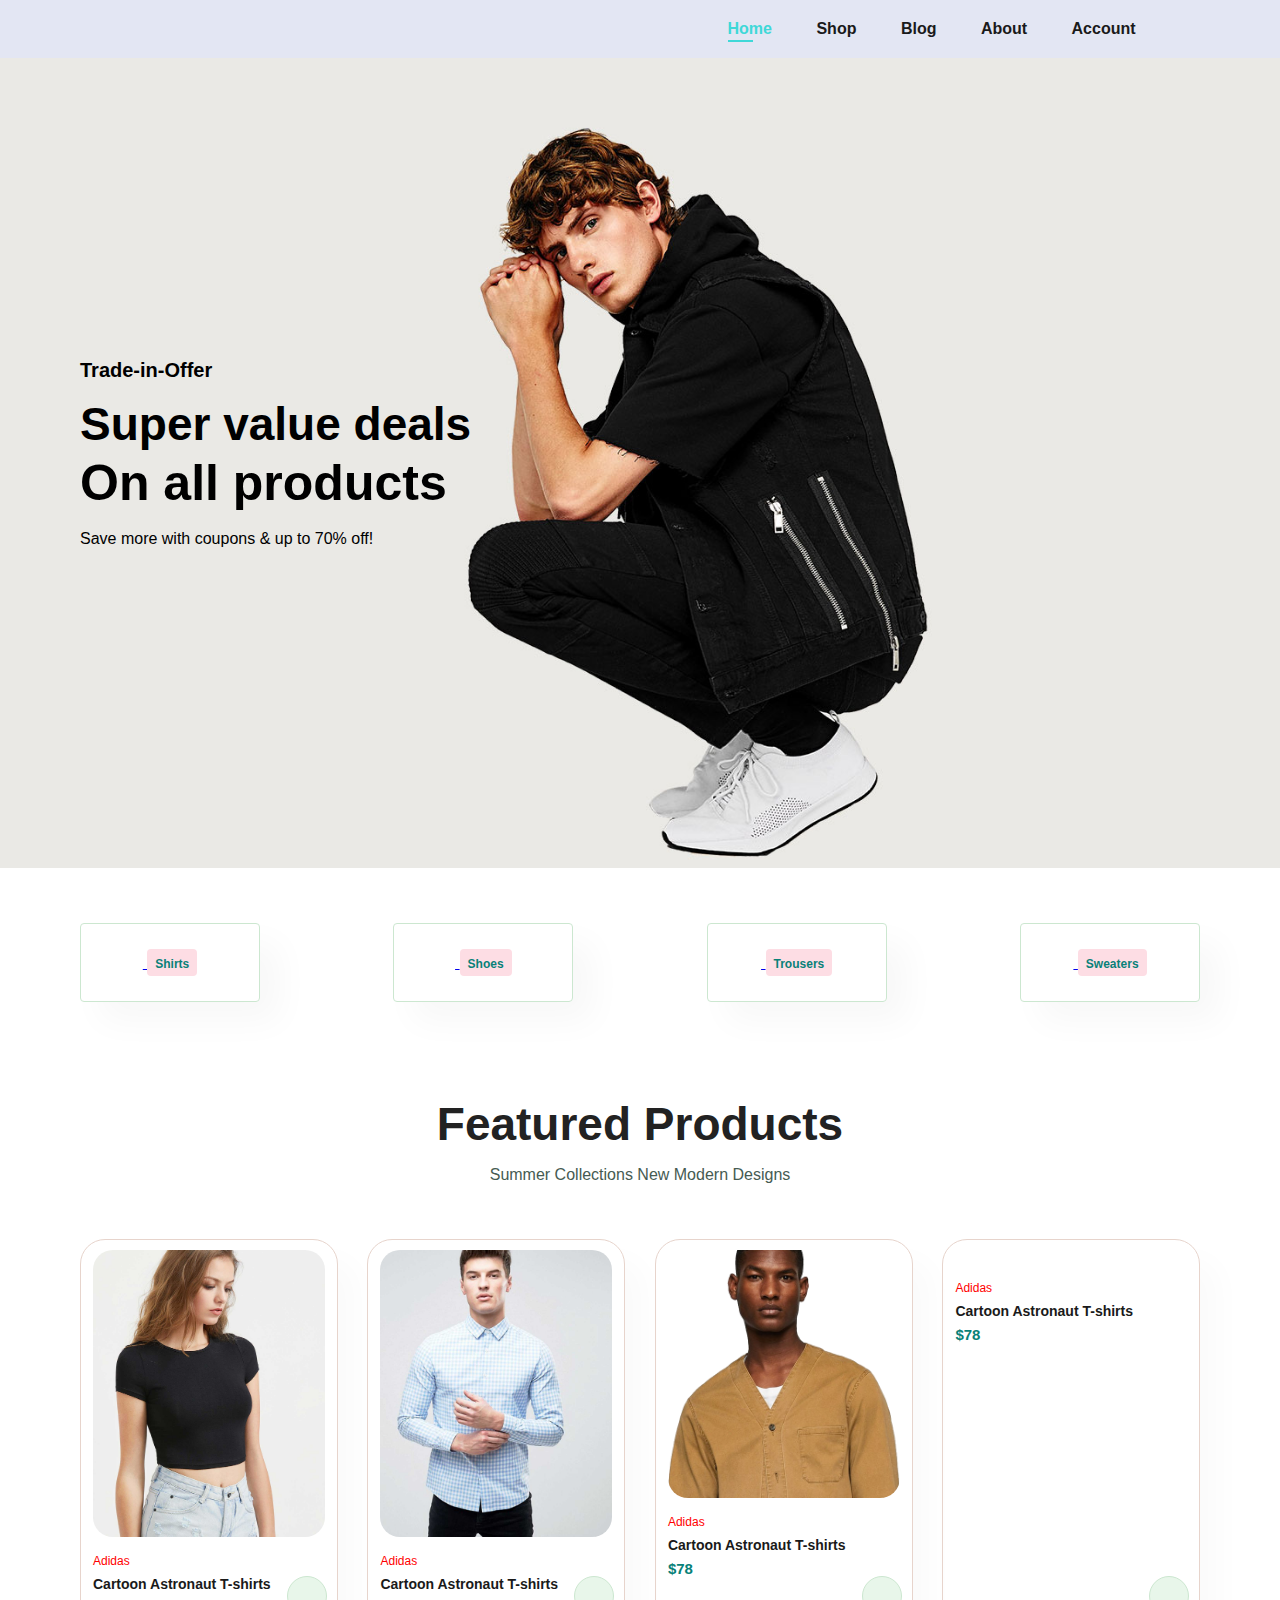
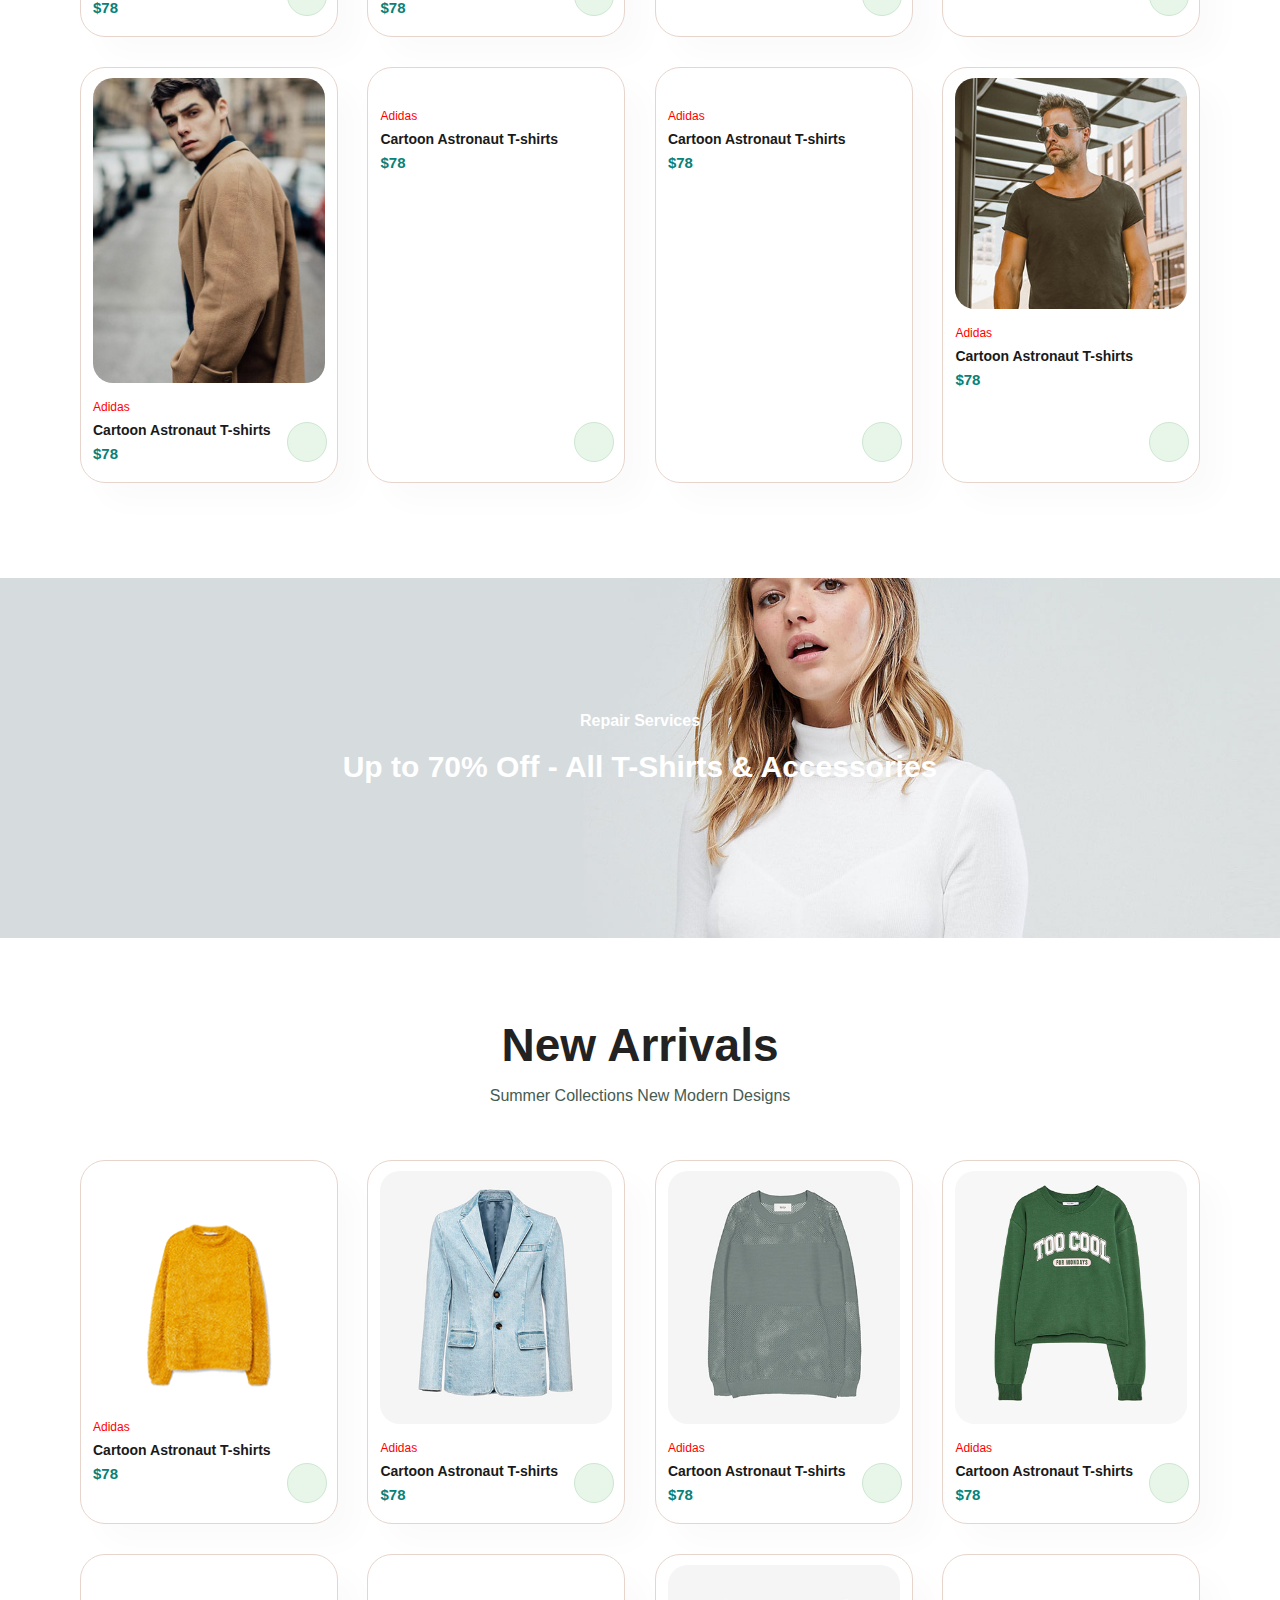
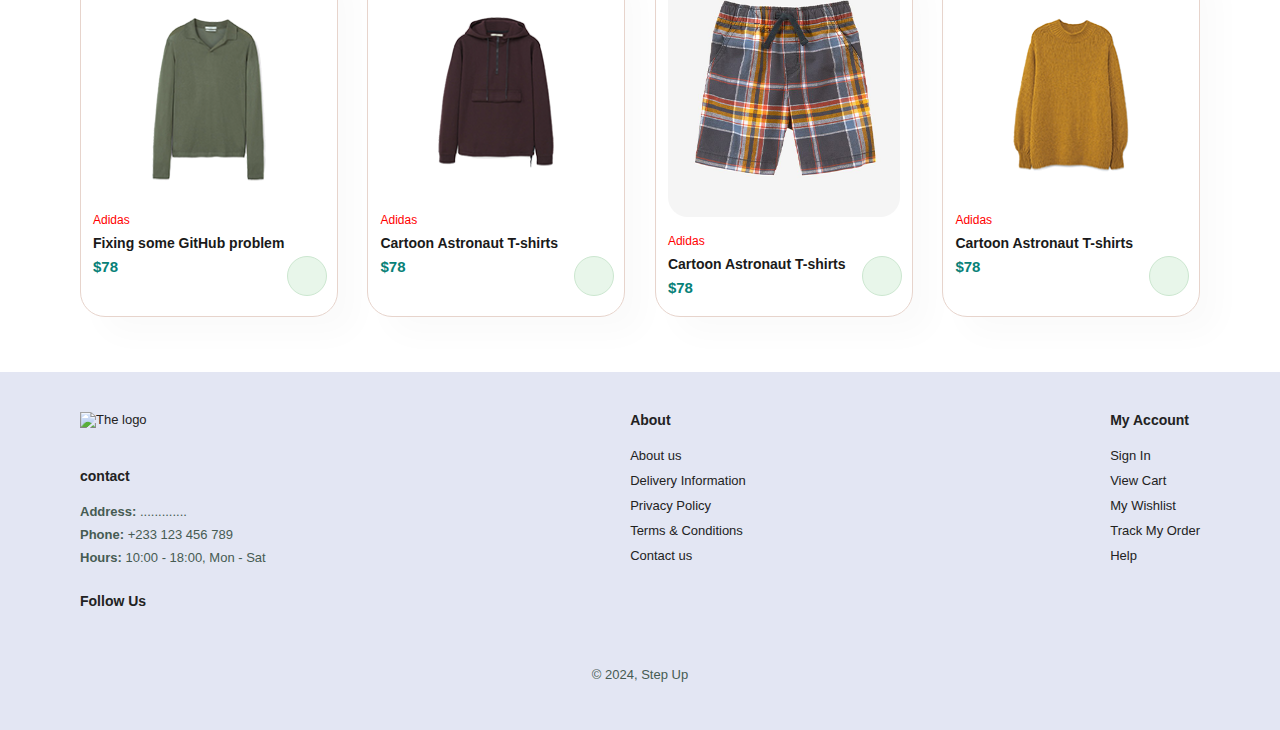
==== commit 4ef4cbc4: "Edited the footer and header" ====
--- a/index.html
+++ b/index.html
@@ -36,7 +36,7 @@
         </div>
     </section>
 
-    <!-- Home Page -->
+    <!-- Hero Page -->
     <section id="hero">
         <h4>Trade-in-Offer</h4>
         <h2>Super value deals</h2>
@@ -45,26 +45,34 @@
     </section>
 
     <!-- Featured Page -->
-     <section id="feature" class="section-p1">
-        <div class="fe-box">
-            <img src="images/Sweaters.png" alt="">
-            <h6>Shirts</h6>
-        </div>
-
-        <div class="fe-box">
-            <img src="images/Shoes.jpg" alt="">
-            <h6>Shoes</h6>
-        </div>
-
-        <div class="fe-box">
-            <img src="images/Trousers.png" alt="">
-            <h6>Trousers</h6>
-        </div>
-
-        <div class="fe-box">
-            <img src="images/Sweaters.png" alt="">
-            <h6>Sweaters</h6>
-        </div>
+    <section id="feature" class="section-p1">
+        <a href="Shop.html">
+            <div class="fe-box">
+                <img src="images/Sweaters.png" alt="">
+                <h6>Shirts</h6>
+            </div>
+        </a>
+
+        <a href="Shop.html">
+            <div class="fe-box">
+                <img src="images/Shoes.jpg" alt="">
+                <h6>Shoes</h6>
+            </div>
+        </a>
+    
+        <a href="Shop.html">
+            <div class="fe-box">
+                <img src="images/Trousers.png" alt="">
+                <h6>Trousers</h6>
+            </div>
+        </a>
+    
+        <a href="Shop.html">
+            <div class="fe-box">
+                <img src="images/Sweaters.png" alt="">
+                <h6>Sweaters</h6>
+            </div>
+        </a>
 
      </section>
 
@@ -90,7 +98,7 @@
                     <h4>$78</h4>
 
                 </div>
-                <a href="#"><i class="ri-shopping-cart-line cart" ></i></a>
+                <a href="Cart.html"><i class="ri-shopping-cart-line cart" ></i></a>
             </div>
 
             <div class="pro">
@@ -109,7 +117,7 @@
                     <h4>$78</h4>
 
                 </div>
-                <a href="#"><i class="ri-shopping-cart-line cart" ></i></a>
+                <a href="Cart.html"><i class="ri-shopping-cart-line cart" ></i></a>
             </div>
 
             <div class="pro">
@@ -128,7 +136,7 @@
                     <h4>$78</h4>
 
                 </div>
-                <a href="#"><i class="ri-shopping-cart-line cart" ></i></a>
+                <a href="Cart.html"><i class="ri-shopping-cart-line cart" ></i></a>
             </div>
 
             <div class="pro">
@@ -147,7 +155,7 @@
                     <h4>$78</h4>
 
                 </div>
-                <a href="#"><i class="ri-shopping-cart-line cart" ></i></a>
+                <a href="Cart.html"><i class="ri-shopping-cart-line cart" ></i></a>
             </div>
 
             <div class="pro">
@@ -166,7 +174,7 @@
                     <h4>$78</h4>
 
                 </div>
-                <a href="#"><i class="ri-shopping-cart-line cart" ></i></a>
+                <a href="Cart.html"><i class="ri-shopping-cart-line cart" ></i></a>
             </div>
 
             <div class="pro">
@@ -185,7 +193,7 @@
                     <h4>$78</h4>
 
                 </div>
-                <a href="#"><i class="ri-shopping-cart-line cart" ></i></a>
+                <a href="Cart.html"><i class="ri-shopping-cart-line cart" ></i></a>
             </div>
 
             <div class="pro">
@@ -204,7 +212,7 @@
                     <h4>$78</h4>
 
                 </div>
-                <a href="#"><i class="ri-shopping-cart-line cart" ></i></a>
+                <a href="Cart.html"><i class="ri-shopping-cart-line cart" ></i></a>
             </div>
 
             <div class="pro">
@@ -223,7 +231,7 @@
                     <h4>$78</h4>
 
                 </div>
-                <a href="#"><i class="ri-shopping-cart-line cart" ></i></a>
+                <a href="Cart.html"><i class="ri-shopping-cart-line cart" ></i></a>
             </div>
 
             
@@ -257,7 +265,7 @@
                     <h4>$78</h4>
 
                 </div>
-                <a href="#"><i class="ri-shopping-cart-line cart" ></i></a>
+                <a href="Cart.html"><i class="ri-shopping-cart-line cart" ></i></a>
             </div>
 
             <div class="pro">
@@ -276,7 +284,7 @@
                     <h4>$78</h4>
 
                 </div>
-                <a href="#"><i class="ri-shopping-cart-line cart" ></i></a>
+                <a href="Cart.html"><i class="ri-shopping-cart-line cart" ></i></a>
             </div>
 
             <div class="pro">
@@ -295,7 +303,7 @@
                     <h4>$78</h4>
 
                 </div>
-                <a href="#"><i class="ri-shopping-cart-line cart" ></i></a>
+                <a href="Cart.html"><i class="ri-shopping-cart-line cart" ></i></a>
             </div>
 
             <div class="pro">
@@ -314,7 +322,7 @@
                     <h4>$78</h4>
 
                 </div>
-                <a href="#"><i class="ri-shopping-cart-line cart" ></i></a>
+                <a href="Cart.html"><i class="ri-shopping-cart-line cart" ></i></a>
             </div>
 
             <div class="pro">
@@ -333,7 +341,7 @@
                     <h4>$78</h4>
 
                 </div>
-                <a href="#"><i class="ri-shopping-cart-line cart" ></i></a>
+                <a href="Cart.html"><i class="ri-shopping-cart-line cart" ></i></a>
             </div>
 
             <div class="pro">
@@ -352,7 +360,7 @@
                     <h4>$78</h4>
 
                 </div>
-                <a href="#"><i class="ri-shopping-cart-line cart" ></i></a>
+                <a href="Cart.html"><i class="ri-shopping-cart-line cart" ></i></a>
             </div>
 
             <div class="pro">
@@ -371,7 +379,7 @@
                     <h4>$78</h4>
 
                 </div>
-                <a href="#"><i class="ri-shopping-cart-line cart" ></i></a>
+                <a href="Cart.html"><i class="ri-shopping-cart-line cart" ></i></a>
             </div>
 
             <div class="pro">
@@ -390,7 +398,7 @@
                     <h4>$78</h4>
 
                 </div>
-                <a href="#"><i class="ri-shopping-cart-line cart" ></i></a>
+                <a href="Cart.html"><i class="ri-shopping-cart-line cart" ></i></a>
             </div>
 
             
@@ -408,16 +416,16 @@
             <div class="follow">
                 <h4>Follow Us</h4>
                 <div class="icon">
-                    <i class="ri-facebook-fill"></i>
-                    <i class="ri-snapchat-fill"></i>
-                    <i class="ri-instagram-fill"></i>
+                    <a href="#" class="facebook"><i class="ri-facebook-fill"></i></a>
+                    <a href="#" class="snapchat"><i class="ri-snapchat-fill"></i></a>
+                    <a href="#" class="instagram"><i class="ri-instagram-fill"></i></a>
                 </div>
             </div>
         </div>
 
         <div class="col">
             <h4>About</h4>
-            <a href="#">About us</a>
+            <a href="About.html">About us</a>
             <a href="#">Delivery Information</a>
             <a href="#">Privacy Policy</a>
             <a href="#">Terms & Conditions</a>
@@ -426,11 +434,11 @@
 
         <div class="col">
             <h4>My Account</h4>
-            <a href="#">Sign In</a>
-            <a href="#">View Cart</a>
-            <a href="#">My Wishlist</a>
-            <a href="#">Track My Order</a>
-            <a href="#">Help</a>
+            <a href="Account.html">Sign In</a>
+            <a href="Cart.html">View Cart</a>
+            <a href="Account.html">My Wishlist</a>
+            <a href="Cart.html">Track My Order</a>
+            <a href="About.html">Help</a>
         </div>
 
         <div class="copyright">
--- a/style.css
+++ b/style.css
@@ -285,7 +285,9 @@
     display: flex;
     justify-content: space-between;
     flex-wrap: wrap;
-}
+    background-color: #E3E6F3;
+}
+
 
 footer .col{
     display: flex;
@@ -296,7 +298,7 @@
 
 footer .logo{
     margin-bottom: 30px;
-    width: 40px;
+    width: 60px;
 }
 
 footer h4{
@@ -328,18 +330,20 @@
 }
 
 
-footer .install .row img{
-    border: 1px solid #088178;
-    border-radius: 6px;
-}
-
-footer .install img {
-    margin: 10px 0 15px 0;
-}
-
-footer .follow i:hover,
 footer a:hover{
     color: #088178;
+}
+
+footer .follow .facebook i:hover{
+    color: rgb(0, 0, 255);
+}
+
+footer .follow .snapchat i:hover{
+    color: rgb(255, 255, 0);
+}
+
+footer .follow .instagram i:hover{
+    color: rgb(255, 0, 153);
 }
 
 footer .copyright{
